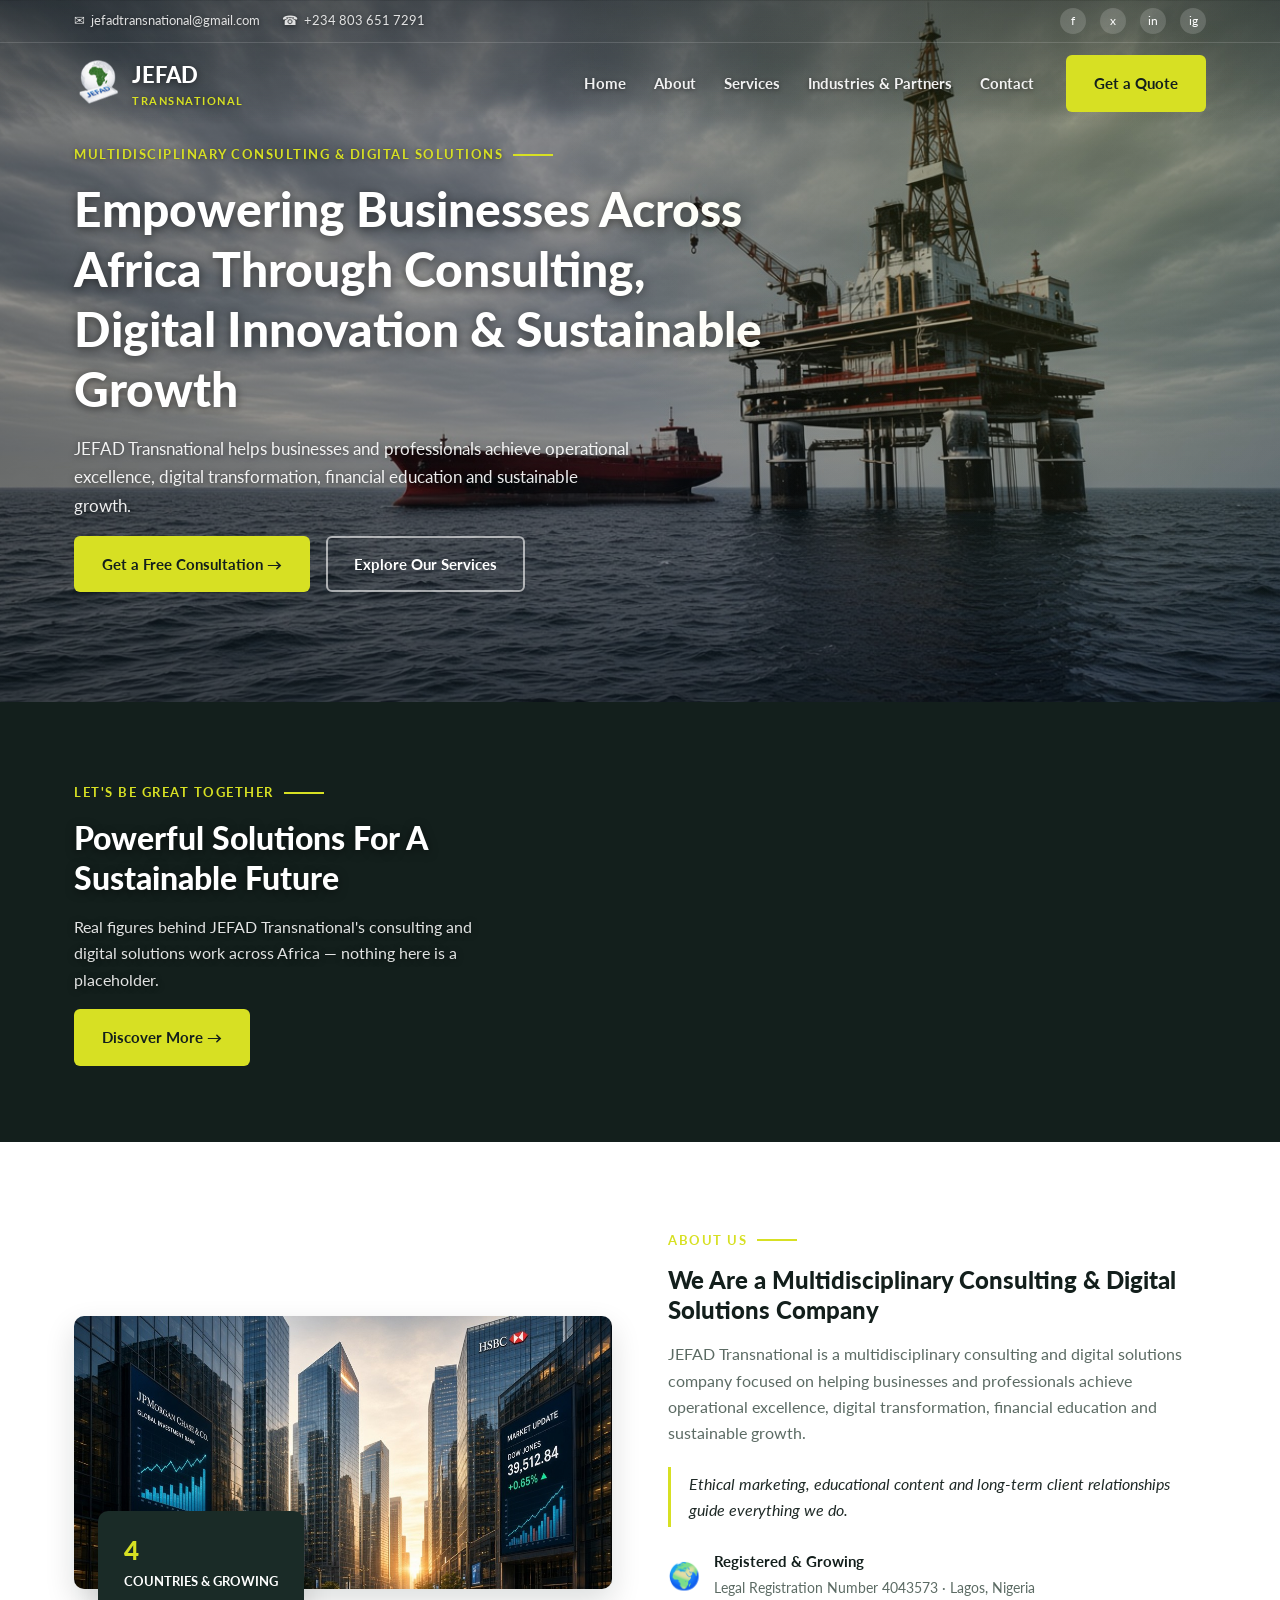
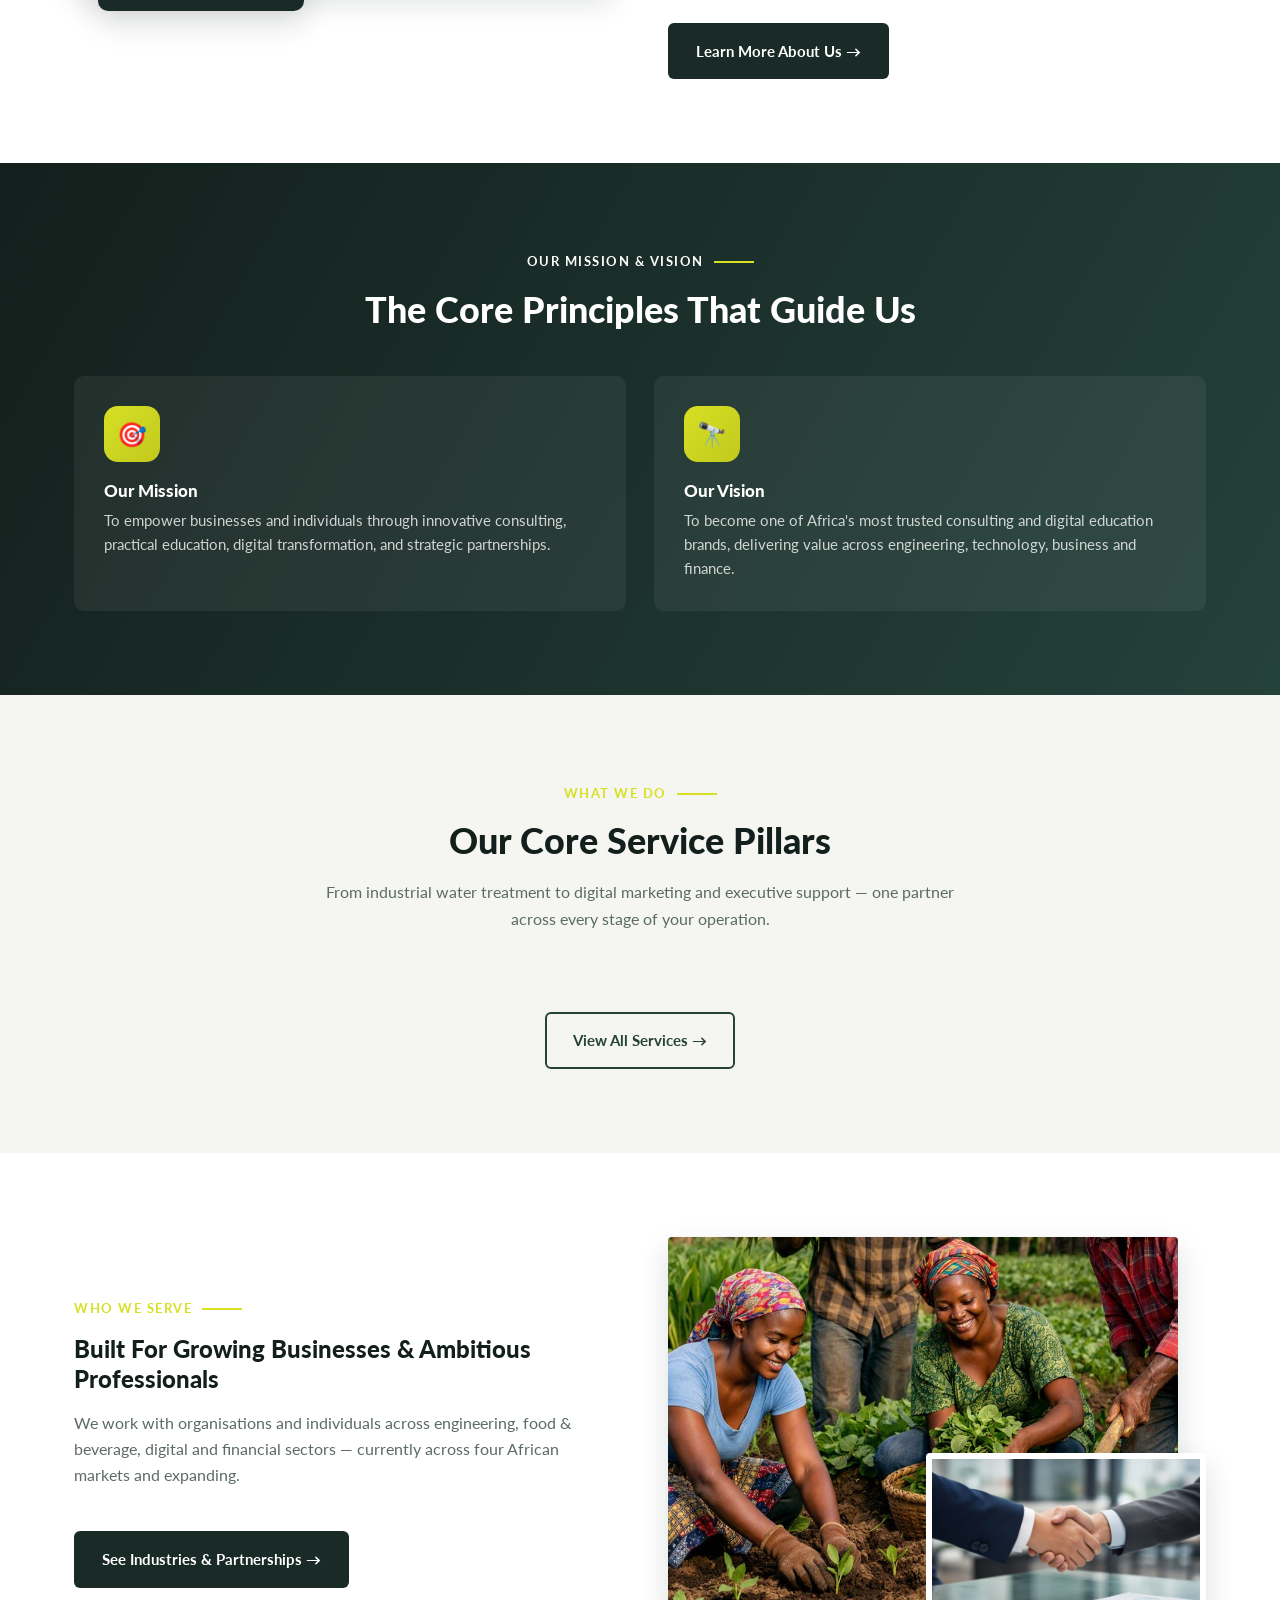
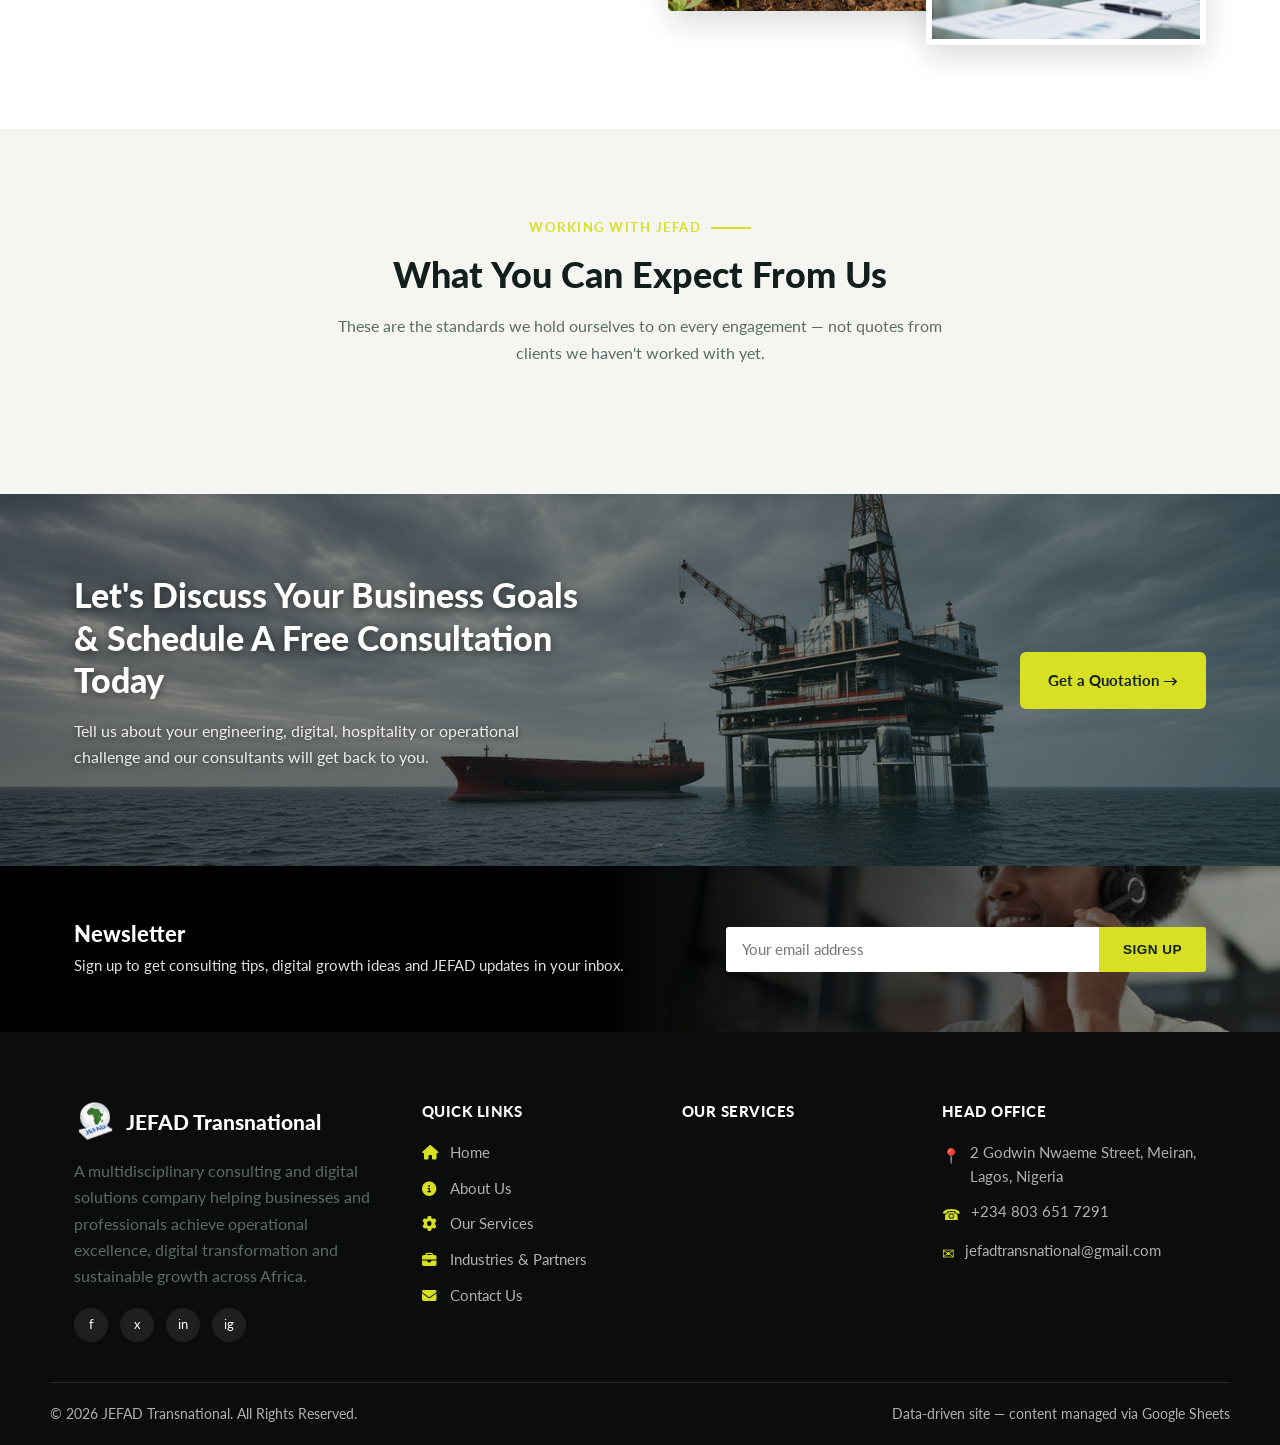
==== index.html @ 3de5f53b "Update index.html" ====
<!DOCTYPE html>
<html lang="en">
<head>
<meta charset="UTF-8" />
<meta name="viewport" content="width=device-width, initial-scale=1.0" />
<title>JEFAD Transnational | Consulting, Digital & Water Treatment Solutions</title>
<meta name="description" content="JEFAD Transnational is a multidisciplinary consulting and digital solutions company helping businesses achieve operational excellence, digital transformation and sustainable growth across Africa." />
<link rel="icon" href="image/logo.png" />
<link rel="preconnect" href="https://fonts.googleapis.com" />
<link rel="preconnect" href="https://fonts.gstatic.com" crossorigin />
<link href="https://fonts.googleapis.com/css2?family=Lato:ital,wght@0,400;0,700;0,900;1,400&display=swap" rel="stylesheet" />
<link rel="stylesheet" href="https://cdnjs.cloudflare.com/ajax/libs/font-awesome/6.5.1/css/all.min.css" />
<style id="jefad-inline-css">
/* ==========================================================================
   JEFAD Transnational — site stylesheet
   Font: Lato (Google Fonts)
   ========================================================================== */

:root {
  /* Dark charcoal-green (header strip, hero overlay, dark sections) */
  --navy-900: #131f1c;
  --navy-800: #1a2b27;
  --navy-700: #24413a;
  --navy-600: #3a6156;
  /* Muted sage — highlighted card variant */
  --sage: #5c7267;
  /* Lime-yellow accent */
  --orange: #d7e023;
  --orange-600: #c1c91e;
  --black: #0a0d0c;
  --gray-50: #f5f6f2;
  --gray-100: #edefe8;
  --gray-300: #dde1d6;
  --gray-500: #7c8aa0;
  --text: #1f2a27;
  --text-light: #5c6b64;
  --white: #ffffff;
  --radius: 10px;
  --shadow: 0 12px 30px rgba(10, 20, 18, 0.14);
  --shadow-sm: 0 4px 14px rgba(10, 20, 18, 0.10);
  --container: 1180px;
}

* { box-sizing: border-box; }
html { scroll-behavior: smooth; }

body {
  margin: 0;
  font-family: "Lato", Arial, Helvetica, sans-serif;
  color: var(--text);
  background: var(--white);
  line-height: 1.65;
  -webkit-font-smoothing: antialiased;
}

img { max-width: 100%; display: block; }

a { color: inherit; text-decoration: none; }

ul { margin: 0; padding: 0; list-style: none; }

.container {
  width: 100%;
  max-width: var(--container);
  margin: 0 auto;
  padding: 0 24px;
}

h1, h2, h3, h4 {
  font-family: "Lato", Arial, sans-serif;
  font-weight: 900;
  color: var(--navy-900);
  line-height: 1.25;
  margin: 0 0 16px;
}

p { margin: 0 0 16px; color: var(--text-light); }

.eyebrow {
  display: inline-flex;
  align-items: center;
  gap: 10px;
  color: var(--orange);
  font-weight: 700;
  letter-spacing: 1.5px;
  text-transform: uppercase;
  font-size: 13px;
  margin-bottom: 14px;
}
.eyebrow::after {
  content: "";
  width: 40px;
  height: 2px;
  background: var(--orange);
  display: inline-block;
}

.section { padding: 84px 0; }
.section--tight { padding: 56px 0; }
.section--navy {
  background: linear-gradient(120deg, var(--navy-900), var(--navy-700));
  color: var(--white);
}
.section--navy h2, .section--navy h3, .section--navy .eyebrow { color: var(--white); }
.section--navy p { color: rgba(255,255,255,0.78); }
.section--gray { background: var(--gray-50); }

.section-head { max-width: 640px; margin-bottom: 44px; }
.section-head.center { margin-left: auto; margin-right: auto; text-align: center; }
.section-head h2 { font-size: clamp(26px, 3vw, 36px); }

.btn {
  display: inline-flex;
  align-items: center;
  gap: 10px;
  padding: 14px 26px;
  border-radius: 6px;
  font-weight: 700;
  font-size: 15px;
  border: 2px solid transparent;
  cursor: pointer;
  transition: all .2s ease;
}
.btn-orange { background: var(--orange); color: var(--navy-900); }
.btn-orange:hover { background: var(--orange-600); }
.btn-navy { background: var(--navy-800); color: var(--white); }
.btn-navy:hover { background: var(--navy-900); }
.btn-outline { border-color: rgba(255,255,255,0.6); color: var(--white); }
.btn-outline:hover { background: rgba(255,255,255,0.12); }
.btn-outline-navy { border-color: var(--navy-700); color: var(--navy-700); }
.btn-outline-navy:hover { background: var(--navy-700); color: var(--white); }

/* ---------- Nav overlay (topbar + header float on top of the hero photo,
   like the reference template — no white bar above the hero). Fixed so the
   nav stays reachable while scrolling; turns solid once the hero scrolls
   past (main.js toggles .solid on scroll) so it stays legible over white
   page content. ---------- */
.nav-overlay {
  position: fixed;
  top: 0; left: 0; right: 0;
  z-index: 200;
  background: linear-gradient(to bottom, rgba(10,15,14,0.32) 0%, rgba(10,15,14,0.14) 70%, transparent 100%);
  transition: background .25s ease, box-shadow .25s ease;
}
.nav-overlay.solid {
  background: var(--navy-900);
  box-shadow: 0 4px 16px rgba(0,0,0,0.25);
}

/* ---------- Topbar ---------- */
.topbar {
  background: transparent;
  color: rgba(255,255,255,0.85);
  font-size: 13px;
}
.topbar .container {
  display: flex;
  justify-content: space-between;
  align-items: center;
  padding-top: 8px;
  padding-bottom: 8px;
  flex-wrap: wrap;
  gap: 8px;
}
.topbar-contacts { display: flex; gap: 22px; flex-wrap: wrap; }
.topbar-contacts a, .topbar-contacts span { display: inline-flex; align-items: center; gap: 6px; color: rgba(255,255,255,0.85); text-shadow: 0 1px 4px rgba(0,0,0,0.5); }
.topbar-social { display: flex; gap: 14px; }
.topbar-social a {
  width: 26px; height: 26px; border-radius: 50%;
  background: rgba(255,255,255,0.16);
  display: inline-flex; align-items: center; justify-content: center;
  font-size: 12px;
  color: var(--white);
}

/* ---------- Header / nav ---------- */
.site-header {
  background: transparent;
  border-top: 1px solid rgba(255,255,255,0.14);
}
.site-header .container {
  display: flex;
  align-items: center;
  justify-content: space-between;
  padding-top: 12px;
  padding-bottom: 12px;
}
.brand { display: flex; align-items: center; gap: 10px; font-weight: 900; font-size: 22px; color: var(--white); text-shadow: 0 1px 6px rgba(0,0,0,0.5); }
.brand img { height: 46px; max-height: 46px; width: auto; max-width: 60px; object-fit: contain; flex-shrink: 0; }
.brand small { display: block; font-size: 10.5px; font-weight: 700; letter-spacing: 1.5px; color: var(--orange); }

.nav { display: flex; align-items: center; gap: 32px; position: relative; }
.nav-links { display: flex; gap: 28px; }
.nav-links a {
  font-weight: 700;
  font-size: 14.5px;
  color: rgba(255,255,255,0.92);
  padding: 8px 0;
  border-bottom: 2px solid transparent;
  text-shadow: 0 1px 4px rgba(0,0,0,0.5);
}
.nav.open .nav-links a { text-shadow: none; }
.nav-links a:hover, .nav-links a.active { color: var(--orange); border-bottom-color: var(--orange); }
.nav-cta { display: flex; align-items: center; gap: 16px; }
.nav-toggle {
  display: none;
  flex-direction: column;
  gap: 5px;
  background: none;
  border: none;
  cursor: pointer;
  padding: 6px;
}
.nav-toggle span { width: 26px; height: 3px; background: var(--white); border-radius: 2px; }
/* Mobile dropdown panel has its own white background, so its links need
   dark text regardless of the (transparent/solid) nav-overlay state. */
.nav.open .nav-links a { color: var(--navy-900); }
.nav.open .nav-links a:hover, .nav.open .nav-links a.active { color: var(--orange-600); }

/* ---------- Hero ---------- */
.hero {
  position: relative;
  color: var(--white);
  background: linear-gradient(120deg, var(--navy-900), var(--navy-700));
  background-size: cover;
  background-position: center;
  overflow: hidden;
}
.hero::before {
  /* Light scrim, just enough to keep text legible without darkening the photo */
  content: "";
  position: absolute; inset: 0;
  background: linear-gradient(100deg, rgba(10,15,14,0.42) 0%, rgba(10,15,14,0.28) 45%, rgba(10,15,14,0.16) 100%);
}
.hero::after {
  content: "";
  position: absolute; inset: 0;
  background-image: radial-gradient(circle at 88% 15%, rgba(215,224,35,0.14), transparent 45%);
}
.hero .container { position: relative; padding-top: 140px; padding-bottom: 110px; }
.hero-page .container { padding-top: 150px; padding-bottom: 64px; }
.hero h1 { color: var(--white); font-size: clamp(30px, 4.4vw, 48px); max-width: 720px; text-shadow: 0 2px 10px rgba(0,0,0,0.55); }
.hero p.lead { color: rgba(255,255,255,0.92); font-size: 17px; max-width: 560px; text-shadow: 0 1px 6px rgba(0,0,0,0.5); }
.hero-actions { display: flex; gap: 16px; margin-top: 10px; flex-wrap: wrap; }
.breadcrumb { position: relative; color: rgba(255,255,255,0.85); font-size: 14px; text-shadow: 0 1px 5px rgba(0,0,0,0.5); }
.breadcrumb a { color: var(--white); font-weight: 700; }
.hero .eyebrow, .hero h1, .hero p.lead, .hero .hero-actions { position: relative; }
.hero .eyebrow { text-shadow: 0 1px 5px rgba(0,0,0,0.5); }

/* ---------- Stat bar ---------- */
.stat-bar {
  background: var(--orange);
  color: var(--white);
}
.stat-grid {
  display: grid;
  grid-template-columns: repeat(auto-fit, minmax(150px, 1fr));
  text-align: center;
}
.stat-item { padding: 34px 12px; border-right: 1px solid rgba(255,255,255,0.25); }
.stat-item:last-child { border-right: none; }
.stat-num { font-size: 34px; font-weight: 900; }
.stat-label { font-size: 13.5px; font-weight: 700; text-transform: uppercase; letter-spacing: .5px; opacity: .95; }

/* ---------- Cards ---------- */
.grid { display: grid; gap: 28px; }
.grid-2 { grid-template-columns: repeat(2, 1fr); }
.grid-3 { grid-template-columns: repeat(3, 1fr); }
.grid-4 { grid-template-columns: repeat(4, 1fr); }

.card {
  background: var(--white);
  border-radius: var(--radius);
  box-shadow: var(--shadow-sm);
  overflow: hidden;
  transition: transform .25s ease, box-shadow .25s ease;
}
.card:hover { transform: translateY(-6px); box-shadow: var(--shadow); }

.service-card { display: flex; flex-direction: column; }
.service-card .thumb { height: 170px; width: 100%; object-fit: cover; }
.thumb-fallback {
  height: 170px;
  width: 100%;
  display: flex; align-items: center; justify-content: center;
  font-size: 44px;
  background: linear-gradient(135deg, var(--navy-800), var(--navy-600));
  color: var(--white);
}
.service-card .body { padding: 24px; flex: 1; display: flex; flex-direction: column; }
.service-card h3 { font-size: 19px; margin-bottom: 10px; }
.service-card .tags { display: flex; flex-wrap: wrap; gap: 8px; margin-top: auto; padding-top: 14px; }
.tag {
  font-size: 12px;
  font-weight: 700;
  color: var(--navy-800);
  background: var(--gray-100);
  padding: 5px 10px;
  border-radius: 20px;
}

/* Icon-tile service cards (icon top-left, yellow corner-arrow link top-right) */
.service-tile {
  position: relative;
  background: var(--gray-50);
  border-radius: 4px;
  padding: 30px 26px 26px;
}
.service-tile.highlight { background: var(--sage); }
.service-tile.highlight h3, .service-tile.highlight p { color: var(--white); }
.service-tile.highlight p { color: rgba(255,255,255,0.82); }
.service-tile .num-icon {
  width: 58px; height: 58px;
  border-radius: 50%;
  border: 1.5px solid var(--navy-900);
  display: flex; align-items: center; justify-content: center;
  font-size: 24px;
  margin-bottom: 22px;
}
.service-tile.highlight .num-icon { border-color: rgba(255,255,255,0.6); }
.service-tile .corner-link {
  position: absolute;
  top: 22px; right: 22px;
  width: 34px; height: 34px;
  background: var(--orange);
  color: var(--navy-900);
  display: flex; align-items: center; justify-content: center;
  font-size: 15px;
  font-weight: 900;
  border-radius: 2px;
}
.service-tile h3 { font-size: 18px; margin-bottom: 8px; }
.service-tile p { font-size: 14px; margin: 0; }

.icon-badge {
  width: 56px; height: 56px;
  border-radius: 14px;
  background: linear-gradient(135deg, var(--orange), var(--orange-600));
  color: var(--navy-900);
  display: flex; align-items: center; justify-content: center;
  font-size: 24px;
  margin-bottom: 18px;
  flex-shrink: 0;
}
.icon-badge.navy { background: linear-gradient(135deg, var(--navy-800), var(--navy-600)); }

.feature-card { padding: 30px; background: var(--white); border-radius: var(--radius); box-shadow: var(--shadow-sm); }
.feature-card h4 { font-size: 17px; margin-bottom: 8px; }
.feature-card p { margin: 0; font-size: 14.5px; }

/* ---------- About split ---------- */
.split { display: grid; grid-template-columns: 1fr 1fr; gap: 56px; align-items: center; }
.about-media { position: relative; }
.about-media img { border-radius: var(--radius); box-shadow: var(--shadow); }
.about-media .badge {
  position: absolute;
  bottom: -22px; left: 24px;
  background: var(--navy-800);
  color: var(--white);
  padding: 18px 26px;
  border-radius: var(--radius);
  box-shadow: var(--shadow);
}
.about-media .badge .num { font-size: 26px; font-weight: 900; color: var(--orange); }
.about-media .badge .lbl { font-size: 12.5px; font-weight: 700; text-transform: uppercase; }
.quote-block {
  border-left: 3px solid var(--orange);
  padding: 4px 0 4px 18px;
  font-style: italic;
  color: var(--text);
  margin: 20px 0;
}
.meta-row { display: flex; align-items: center; gap: 14px; margin: 22px 0; }
.meta-row .icon { color: var(--orange); font-size: 26px; }
.meta-row strong { display: block; color: var(--navy-900); font-size: 15px; }
.meta-row span { font-size: 13.5px; color: var(--text-light); }

/* ---------- List blocks (audience / geography / partnerships) ---------- */
.chip-list { display: flex; flex-wrap: wrap; gap: 10px; }
.chip {
  background: var(--white);
  border: 1px solid var(--gray-300);
  color: var(--navy-800);
  font-weight: 700;
  font-size: 13.5px;
  padding: 9px 16px;
  border-radius: 30px;
}
.check-list li { position: relative; padding-left: 30px; margin-bottom: 12px; font-weight: 600; color: var(--text); }
.check-list li::before {
  content: "\2713";
  position: absolute; left: 0; top: -1px;
  width: 20px; height: 20px;
  border-radius: 50%;
  background: var(--orange);
  color: var(--white);
  font-size: 12px;
  display: flex; align-items: center; justify-content: center;
}

.timeline-card {
  background: var(--white);
  border-radius: var(--radius);
  box-shadow: var(--shadow-sm);
  padding: 26px;
}
.timeline-card .tag-label {
  display: inline-block;
  font-size: 12px;
  font-weight: 800;
  text-transform: uppercase;
  letter-spacing: .5px;
  padding: 4px 12px;
  border-radius: 20px;
  margin-bottom: 14px;
}
.tag-label.current { background: #e4f3ea; color: #1c7a44; }
.tag-label.future { background: #fdeadb; color: var(--orange-600); }

/* ---------- CTA band ---------- */
.cta-band {
  position: relative;
  color: var(--white);
  background: linear-gradient(120deg, rgba(10,15,14,0.48), rgba(36,65,58,0.42)), url("image/digital-office.jpg") center/cover;
}
.cta-band .container { padding: 80px 24px; display: flex; justify-content: space-between; align-items: center; gap: 40px; flex-wrap: wrap; }
.cta-band h2 { color: var(--white); max-width: 520px; font-size: clamp(24px, 3vw, 34px); text-shadow: 0 2px 10px rgba(0,0,0,0.55); }
.cta-band p { color: rgba(255,255,255,0.9); max-width: 480px; text-shadow: 0 1px 6px rgba(0,0,0,0.5); }

/* ---------- Footer ---------- */
.site-footer { background: var(--black); color: rgba(255,255,255,0.68); }
.footer-top { padding: 70px 0 40px; }
.footer-grid { display: grid; grid-template-columns: 1.4fr 1fr 1fr 1.2fr; gap: 40px; }
.footer-brand { display: flex; align-items: center; gap: 10px; font-weight: 900; font-size: 21px; color: var(--white); margin-bottom: 16px; }
.footer-brand img { height: 40px; max-height: 40px; width: auto; max-width: 55px; object-fit: contain; flex-shrink: 0; }
.site-footer h4 { color: var(--white); font-size: 15px; text-transform: uppercase; letter-spacing: .5px; margin-bottom: 20px; }
.site-footer ul li { margin-bottom: 12px; font-size: 14.5px; }
.site-footer ul li a:hover { color: var(--orange); }
.footer-link::before { content: "\276F"; color: var(--orange); margin-right: 8px; font-size: 11px; }
/* Quick Links use real Font Awesome icons instead — hide the chevron there so the two don't double up */
.footer-link:has(i)::before { content: none; margin-right: 0; }
.footer-link i { width: 16px; margin-right: 8px; color: var(--orange); text-align: center; }
.footer-contact li { display: flex; gap: 10px; align-items: flex-start; }
.footer-contact .ic { color: var(--orange); margin-top: 3px; }
.footer-social { display: flex; gap: 12px; margin-top: 18px; }
.footer-social a {
  width: 34px; height: 34px; border-radius: 50%;
  background: rgba(255,255,255,0.08);
  display: flex; align-items: center; justify-content: center;
  font-size: 13px; color: var(--white);
}
.footer-social a:hover { background: var(--orange); }
.footer-bottom {
  border-top: 1px solid rgba(255,255,255,0.1);
  padding: 20px 0;
  font-size: 13.5px;
  display: flex;
  justify-content: space-between;
  flex-wrap: wrap;
  gap: 10px;
}
.footer-bottom a:hover { color: var(--orange); }

/* ---------- Contact page ---------- */
.contact-grid { display: grid; grid-template-columns: 1fr 1.15fr; gap: 44px; }
.contact-card {
  background: var(--white);
  border-radius: var(--radius);
  box-shadow: var(--shadow-sm);
  padding: 26px;
  display: flex;
  gap: 18px;
  align-items: flex-start;
  margin-bottom: 18px;
}
.contact-card .icon-badge { margin-bottom: 0; }
.contact-card h4 { margin-bottom: 6px; font-size: 16px; }
.contact-card p { margin: 0; font-size: 14.5px; }
.form-card {
  background: var(--white);
  border-radius: var(--radius);
  box-shadow: var(--shadow);
  padding: 36px;
}
.form-row { display: grid; grid-template-columns: 1fr 1fr; gap: 16px; }
.field { margin-bottom: 18px; }
.field label { display: block; font-weight: 700; font-size: 13.5px; color: var(--navy-900); margin-bottom: 7px; }
.field input, .field select, .field textarea {
  width: 100%;
  padding: 13px 14px;
  border: 1px solid var(--gray-300);
  border-radius: 6px;
  font-family: inherit;
  font-size: 14.5px;
  color: var(--text);
  background: var(--gray-50);
}
.field textarea { min-height: 130px; resize: vertical; }
.field input:focus, .field select:focus, .field textarea:focus { outline: 2px solid var(--navy-600); background: var(--white); }
.form-note { font-size: 13px; color: var(--text-light); margin-top: 4px; }
.map-embed { border-radius: var(--radius); overflow: hidden; box-shadow: var(--shadow-sm); margin-top: 24px; }
.map-embed iframe { width: 100%; height: 280px; border: 0; display: block; }

/* ---------- Data status banner (dev/debug hint, hidden by default) ---------- */
.data-status {
  display: none;
  font-size: 12.5px;
  text-align: center;
  padding: 6px 10px;
  background: #fff3cd;
  color: #7a5b00;
}
.data-status.show { display: block; }

/* ---------- Ring stat / dark CTA band ---------- */
.ring-section {
  position: relative;
  color: var(--white);
  background: linear-gradient(120deg, rgba(10,15,14,0.46), rgba(19,31,28,0.40)), var(--navy-900);
  background-size: cover;
  background-position: center;
  overflow: hidden;
}
.ring-section .container {
  position: relative;
  padding: 76px 24px;
  display: flex;
  justify-content: space-between;
  align-items: center;
  gap: 40px;
  flex-wrap: wrap;
}
.ring-section .copy { max-width: 440px; }
.ring-section .eyebrow { color: var(--orange); }
.ring-section h2 { color: var(--white); font-size: clamp(24px, 3vw, 32px); text-shadow: 0 2px 10px rgba(0,0,0,0.55); }
.ring-section p { color: rgba(255,255,255,0.88); text-shadow: 0 1px 6px rgba(0,0,0,0.5); }
.ring-grid { display: flex; gap: 30px; flex-wrap: wrap; }
.ring { text-align: center; width: 108px; }
.ring svg { display: block; margin: 0 auto 12px; transform: rotate(-90deg); filter: drop-shadow(0 1px 4px rgba(0,0,0,0.5)); }
.ring .ring-num {
  font-size: 20px;
  font-weight: 900;
  fill: var(--white);
  transform: rotate(90deg);
  transform-origin: center;
}
.ring .ring-label { font-size: 12.5px; font-weight: 700; color: rgba(255,255,255,0.9); line-height: 1.3; text-shadow: 0 1px 4px rgba(0,0,0,0.5); }

/* ---------- Why choose us — image collage ---------- */
.collage { position: relative; padding-bottom: 34px; padding-right: 28px; }
.collage img.main { border-radius: 4px; box-shadow: var(--shadow); width: 100%; }
.collage img.accent {
  position: absolute;
  right: 0; bottom: 0;
  width: 52%;
  border: 6px solid var(--white);
  border-radius: 4px;
  box-shadow: var(--shadow);
}
.reason-cols { display: grid; grid-template-columns: repeat(3, 1fr); gap: 24px; margin-top: 30px; }
.reason-col .chev {
  width: 30px; height: 30px;
  background: var(--orange);
  color: var(--navy-900);
  border-radius: 50%;
  display: flex; align-items: center; justify-content: center;
  font-weight: 900;
  margin-bottom: 12px;
}
.reason-col h4 { font-size: 15.5px; margin-bottom: 6px; }
.reason-col p { font-size: 13.5px; margin: 0; }

/* ---------- Commitment cards (replaces "testimonials" — no fabricated quotes) ---------- */
.commitment-card {
  background: var(--white);
  border: 1px solid var(--gray-100);
  border-radius: var(--radius);
  padding: 28px;
  box-shadow: var(--shadow-sm);
}
.commitment-card .avatar-icon {
  width: 46px; height: 46px;
  border-radius: 50%;
  border: 1.5px solid var(--orange);
  color: var(--navy-900);
  display: flex; align-items: center; justify-content: center;
  font-size: 20px;
  margin-bottom: 16px;
}
.commitment-card h4 { font-size: 15.5px; margin-bottom: 8px; }
.commitment-card p { font-size: 14px; margin: 0; }

/* ---------- Newsletter band ---------- */
.newsletter-band {
  position: relative;
  color: var(--white);
  background: linear-gradient(100deg, rgba(10,15,14,0.48), rgba(19,31,28,0.42)), var(--navy-800);
  background-size: cover;
  background-position: center;
}
.newsletter-band .container {
  position: relative;
  padding: 54px 24px;
  display: flex;
  justify-content: space-between;
  align-items: center;
  gap: 30px;
  flex-wrap: wrap;
}
.newsletter-band h3 { color: var(--white); font-size: 22px; margin-bottom: 6px; text-shadow: 0 2px 8px rgba(0,0,0,0.55); }
.newsletter-band p { color: rgba(255,255,255,0.88); margin: 0; font-size: 14.5px; text-shadow: 0 1px 5px rgba(0,0,0,0.5); }
.newsletter-form { display: flex; gap: 0; min-width: 380px; flex: 1; max-width: 480px; }
.newsletter-form input {
  flex: 1;
  padding: 14px 16px;
  border: none;
  font-family: inherit;
  font-size: 14.5px;
  border-radius: 3px 0 0 3px;
}
.newsletter-form button {
  border: none;
  padding: 14px 24px;
  background: var(--orange);
  color: var(--navy-900);
  font-weight: 800;
  font-size: 13.5px;
  letter-spacing: .5px;
  text-transform: uppercase;
  border-radius: 0 3px 3px 0;
  cursor: pointer;
}
.newsletter-form button:hover { background: var(--orange-600); }

/* ---------- Utilities ---------- */
.mt-0 { margin-top: 0 !important; }
.text-center { text-align: center; }
.pill-list { display:flex; flex-wrap:wrap; gap:10px; margin-bottom: 26px; }

/* ---------- Responsive ---------- */
@media (max-width: 960px) {
  .grid-4 { grid-template-columns: repeat(2, 1fr); }
  .grid-3 { grid-template-columns: repeat(2, 1fr); }
  .split { grid-template-columns: 1fr; }
  .contact-grid { grid-template-columns: 1fr; }
  .footer-grid { grid-template-columns: 1fr 1fr; }
  .reason-cols { grid-template-columns: 1fr 1fr; }
  .collage { padding-right: 0; margin-bottom: 20px; }
}

@media (max-width: 760px) {
  .nav-links, .nav-cta .btn-outline-navy { display: none; }
  .nav-toggle { display: flex; }
  .nav.open .nav-links {
    display: flex;
    position: absolute;
    top: 100%; left: 0; right: 0;
    background: var(--white);
    flex-direction: column;
    padding: 18px 24px;
    gap: 14px;
    box-shadow: var(--shadow);
  }
  .topbar-contacts span:nth-child(2) { display: none; }
  .grid-2, .grid-3, .grid-4 { grid-template-columns: 1fr; }
  .stat-item { border-right: none; border-bottom: 1px solid rgba(255,255,255,0.25); }
  .footer-grid { grid-template-columns: 1fr; }
  .form-row { grid-template-columns: 1fr; }
  .reason-cols { grid-template-columns: 1fr; }
  .ring-section .container, .newsletter-band .container { flex-direction: column; align-items: flex-start; text-align: left; }
  .ring-grid { width: 100%; justify-content: space-between; }
  .ring { width: auto; flex: 1 1 40%; }
  .newsletter-form { min-width: 0; width: 100%; }
  .cta-band .container { flex-direction: column; text-align: center; }
}

</style>
</head>
<body>

<div class="data-status" id="dataStatus"></div>

<!-- Topbar -->
<div class="nav-overlay">
<div class="topbar">
  <div class="container">
    <div class="topbar-contacts">
      <a data-bind-href="settings.email_primary" href="mailto:jefadtransnational@gmail.com">✉ <span data-bind="settings.email_primary">jefadtransnational@gmail.com</span></a>
      <a data-bind-href="settings.phone" href="tel:+2348036517291">☎ <span data-bind="settings.phone">+234 803 651 7291</span></a>
    </div>
    <div class="topbar-social">
      <a href="#" data-social="facebook_url" aria-label="Facebook">f</a>
      <a href="#" data-social="twitter_url" aria-label="X / Twitter">x</a>
      <a href="#" data-social="linkedin_url" aria-label="LinkedIn">in</a>
      <a href="#" data-social="instagram_url" aria-label="Instagram">ig</a>
    </div>
  </div>
</div>

<!-- Header -->
<header class="site-header">
  <div class="container">
    <a href="index.html" class="brand">
      <img src="image/logo.png" alt="JEFAD Transnational logo" />
      <span>JEFAD<br /><small>TRANSNATIONAL</small></span>
    </a>
    <nav class="nav">
      <ul class="nav-links">
        <li><a href="index.html">Home</a></li>
        <li><a href="about.html">About</a></li>
        <li><a href="services.html">Services</a></li>
        <li><a href="industries.html">Industries &amp; Partners</a></li>
        <li><a href="contact.html">Contact</a></li>
      </ul>
      <div class="nav-cta">
        <a href="contact.html" class="btn btn-orange">Get a Quote</a>
      </div>
      <button class="nav-toggle" aria-label="Toggle menu"><span></span><span></span><span></span></button>
    </nav>
  </div>
</header>
</div>
<!-- Hero -->
<section class="hero" style="background-image:url('image/digital-office.jpg')">
  <div class="container">
    <span class="eyebrow" data-bind="settings.home_hero_eyebrow">Multidisciplinary Consulting &amp; Digital Solutions</span>
    <h1 data-bind="settings.home_hero_title">Empowering Businesses Across Africa Through Consulting, Digital Innovation &amp; Sustainable Growth</h1>
    <p class="lead" data-bind="settings.home_hero_subtitle">JEFAD Transnational helps businesses and professionals achieve operational excellence, digital transformation, financial education and sustainable growth.</p>
    <div class="hero-actions">
      <a href="contact.html" class="btn btn-orange">Get a Free Consultation →</a>
      <a href="services.html" class="btn btn-outline">Explore Our Services</a>
    </div>
  </div>
</section>

<!-- Ring stats / CTA -->
<section class="ring-section" style="background-image:url('image/service-water-bg.jpg')">
  <div class="container">
    <div class="copy">
      <span class="eyebrow">Let's Be Great Together</span>
      <h2>Powerful Solutions For A Sustainable Future</h2>
      <p>Real figures behind JEFAD Transnational's consulting and digital solutions work across Africa — nothing here is a placeholder.</p>
      <a href="about.html" class="btn btn-orange">Discover More →</a>
    </div>
    <div id="home-rings" class="ring-grid"></div>
  </div>
</section>

<!-- About preview -->
<section class="section">
  <div class="container">
    <div class="split">
      <div class="about-media">
        <img src="image/digital-officeiii.jpg" alt="JEFAD digital solutions team at work" />
        <div class="badge">
          <div class="num" data-bind="settings.stat_2_num">4</div>
          <div class="lbl">Countries &amp; growing</div>
        </div>
      </div>
      <div>
        <span class="eyebrow" data-bind="settings.about_eyebrow">About Us</span>
        <h2 data-bind="settings.about_title">We Are a Multidisciplinary Consulting &amp; Digital Solutions Company</h2>
        <p data-bind="settings.about_paragraph_1">JEFAD Transnational is a multidisciplinary consulting and digital solutions company focused on helping businesses and professionals achieve operational excellence, digital transformation, financial education and sustainable growth.</p>
        <div class="quote-block" data-bind="settings.about_quote">Ethical marketing, educational content and long-term client relationships guide everything we do.</div>
        <div class="meta-row">
          <span class="icon">🌍</span>
          <div><strong>Registered &amp; Growing</strong><span>Legal Registration Number <span data-bind="settings.registration_number">4043573</span> · Lagos, Nigeria</span></div>
        </div>
        <a href="about.html" class="btn btn-navy">Learn More About Us →</a>
      </div>
    </div>
  </div>
</section>

<!-- Mission & Vision -->
<section class="section section--navy">
  <div class="container">
    <div class="section-head center">
      <span class="eyebrow">Our Mission &amp; Vision</span>
      <h2>The Core Principles That Guide Us</h2>
    </div>
    <div class="grid grid-2">
      <div class="feature-card" style="background:rgba(255,255,255,0.06); box-shadow:none;">
        <div class="icon-badge">🎯</div>
        <h4 style="color:#fff;">Our Mission</h4>
        <p data-bind="settings.mission">To empower businesses and individuals through innovative consulting, practical education, digital transformation, and strategic partnerships.</p>
      </div>
      <div class="feature-card" style="background:rgba(255,255,255,0.06); box-shadow:none;">
        <div class="icon-badge">🔭</div>
        <h4 style="color:#fff;">Our Vision</h4>
        <p data-bind="settings.vision">To become one of Africa's most trusted consulting and digital education brands, delivering value across engineering, technology, business and finance.</p>
      </div>
    </div>
  </div>
</section>

<!-- Services preview -->
<section class="section section--gray">
  <div class="container">
    <div class="section-head center">
      <span class="eyebrow">What We Do</span>
      <h2>Our Core Service Pillars</h2>
      <p>From industrial water treatment to digital marketing and executive support — one partner across every stage of your operation.</p>
    </div>
    <div id="home-services" class="grid grid-3"></div>
    <div class="text-center" style="margin-top:36px;">
      <a href="services.html" class="btn btn-outline-navy">View All Services →</a>
    </div>
  </div>
</section>

<!-- Audience / Industries preview -->
<section class="section">
  <div class="container">
    <div class="split">
      <div>
        <span class="eyebrow">Who We Serve</span>
        <h2>Built For Growing Businesses &amp; Ambitious Professionals</h2>
        <p>We work with organisations and individuals across engineering, food &amp; beverage, digital and financial sectors — currently across four African markets and expanding.</p>
        <div id="home-audience" class="chip-list"></div>
        <a href="industries.html" class="btn btn-navy" style="margin-top:26px;">See Industries &amp; Partnerships →</a>
      </div>
      <div class="collage">
        <img class="main" src="image/farm.jpg" alt="JEFAD digital solutions team" />
        <img class="accent" src="image/partnership.jpg" alt="Strategic partnerships" />
      </div>
    </div>
  </div>
</section>

<!-- What you can expect (honest stand-in for "testimonials" — no invented client quotes) -->
<section class="section section--gray">
  <div class="container">
    <div class="section-head center">
      <span class="eyebrow">Working With JEFAD</span>
      <h2>What You Can Expect From Us</h2>
      <p>These are the standards we hold ourselves to on every engagement — not quotes from clients we haven't worked with yet.</p>
    </div>
    <div id="home-commitments" class="grid grid-3"></div>
  </div>
</section>

<!-- CTA band -->
<section class="cta-band">
  <div class="container">
    <div>
      <h2 data-bind="settings.home_cta_title">Let's Discuss Your Business Goals &amp; Schedule A Free Consultation Today</h2>
      <p data-bind="settings.home_cta_subtitle">Tell us about your engineering, digital, hospitality or operational challenge and our consultants will get back to you.</p>
    </div>
    <a href="contact.html" class="btn btn-orange">Get a Quotation →</a>
  </div>
</section>

<!-- Newsletter -->
<section class="newsletter-band" style="background-image:url('image/bel.jpg')">
  <div class="container">
    <div>
      <h3>Newsletter</h3>
      <p>Sign up to get consulting tips, digital growth ideas and JEFAD updates in your inbox.</p>
    </div>
    <form class="newsletter-form" id="newsletter-form">
      <input type="email" name="email" placeholder="Your email address" required />
      <button type="submit">Sign Up</button>
    </form>
  </div>
</section>

<footer class="site-footer">
  <div class="footer-top">
    <div class="container footer-grid">
      <div>
        <div class="footer-brand"><img src="image/logo.png" alt="JEFAD logo" /> JEFAD Transnational</div>
        <p data-bind="settings.footer_about">A multidisciplinary consulting and digital solutions company helping businesses and professionals achieve operational excellence, digital transformation and sustainable growth across Africa.</p>
        <div class="footer-social">
          <a href="#" data-social="facebook_url">f</a>
          <a href="#" data-social="twitter_url">x</a>
          <a href="#" data-social="linkedin_url">in</a>
          <a href="#" data-social="instagram_url">ig</a>
        </div>
      </div>
      <div>
        <h4>Quick Links</h4>
        <ul>
          <li><a href="index.html" class="footer-link"><i class="fa-solid fa-house"></i> Home</a></li>
          <li><a href="about.html" class="footer-link"><i class="fa-solid fa-circle-info"></i> About Us</a></li>
          <li><a href="services.html" class="footer-link"><i class="fa-solid fa-gear"></i> Our Services</a></li>
          <li><a href="industries.html" class="footer-link"><i class="fa-solid fa-briefcase"></i> Industries &amp; Partners</a></li>
          <li><a href="contact.html" class="footer-link"><i class="fa-solid fa-envelope"></i> Contact Us</a></li>
        </ul>
      </div>
      <div>
        <h4>Our Services</h4>
        <ul id="footer-services"></ul>
      </div>
      <div>
        <h4>Head Office</h4>
        <ul class="footer-contact">
          <li><span class="ic">📍</span><span data-bind="settings.address">2 Godwin Nwaeme Street, Meiran, Lagos, Nigeria</span></li>
          <li><span class="ic">☎</span><span data-bind="settings.phone">+234 803 651 7291</span></li>
          <li><span class="ic">✉</span><span data-bind="settings.email_primary">jefadtransnational@gmail.com</span></li>
        </ul>
      </div>
    </div>
  </div>
  <div class="container footer-bottom">
    <span>&copy; <span data-year>2026</span> <span data-bind="settings.copyright">JEFAD Transnational. All Rights Reserved.</span></span>
    <span>Data-driven site — content managed via Google Sheets</span>
  </div>
</footer>

<script src="js/config.js"></script>
<script src="js/main.js"></script>
<script src="js/render.js"></script>
<script>
  document.addEventListener("jefad:data-ready", function (e) {
    var data = e.detail;
    var s = data.settings || {};
    JEFAD_UI.serviceCards(document.getElementById("home-services"), data.services);
    JEFAD_UI.chipList(document.getElementById("home-audience"), (data.lists && data.lists.target_audience) || []);
    JEFAD_UI.ringStats(document.getElementById("home-rings"), [
      { num: s.stat_1_num, label: s.stat_1_label },
      { num: s.stat_2_num, label: s.stat_2_label },
      { num: s.stat_3_num, label: s.stat_3_label },
      { num: s.stat_4_num, label: s.stat_4_label }
    ]);
    JEFAD_UI.commitmentCards(
      document.getElementById("home-commitments"),
      ((data.lists && data.lists.why_partner) || []).slice(3, 6)
    );

    var footerServices = document.getElementById("footer-services");
    if (footerServices && data.services) {
      footerServices.innerHTML = "";
      data.services.slice(0, 6).forEach(function (s) {
        var li = document.createElement("li");
        var a = document.createElement("a");
        a.href = "services.html";
        a.className = "footer-link";
        a.textContent = s.category;
        li.appendChild(a);
        footerServices.appendChild(li);
      });
    }
  });
</script>
</body>
</html>
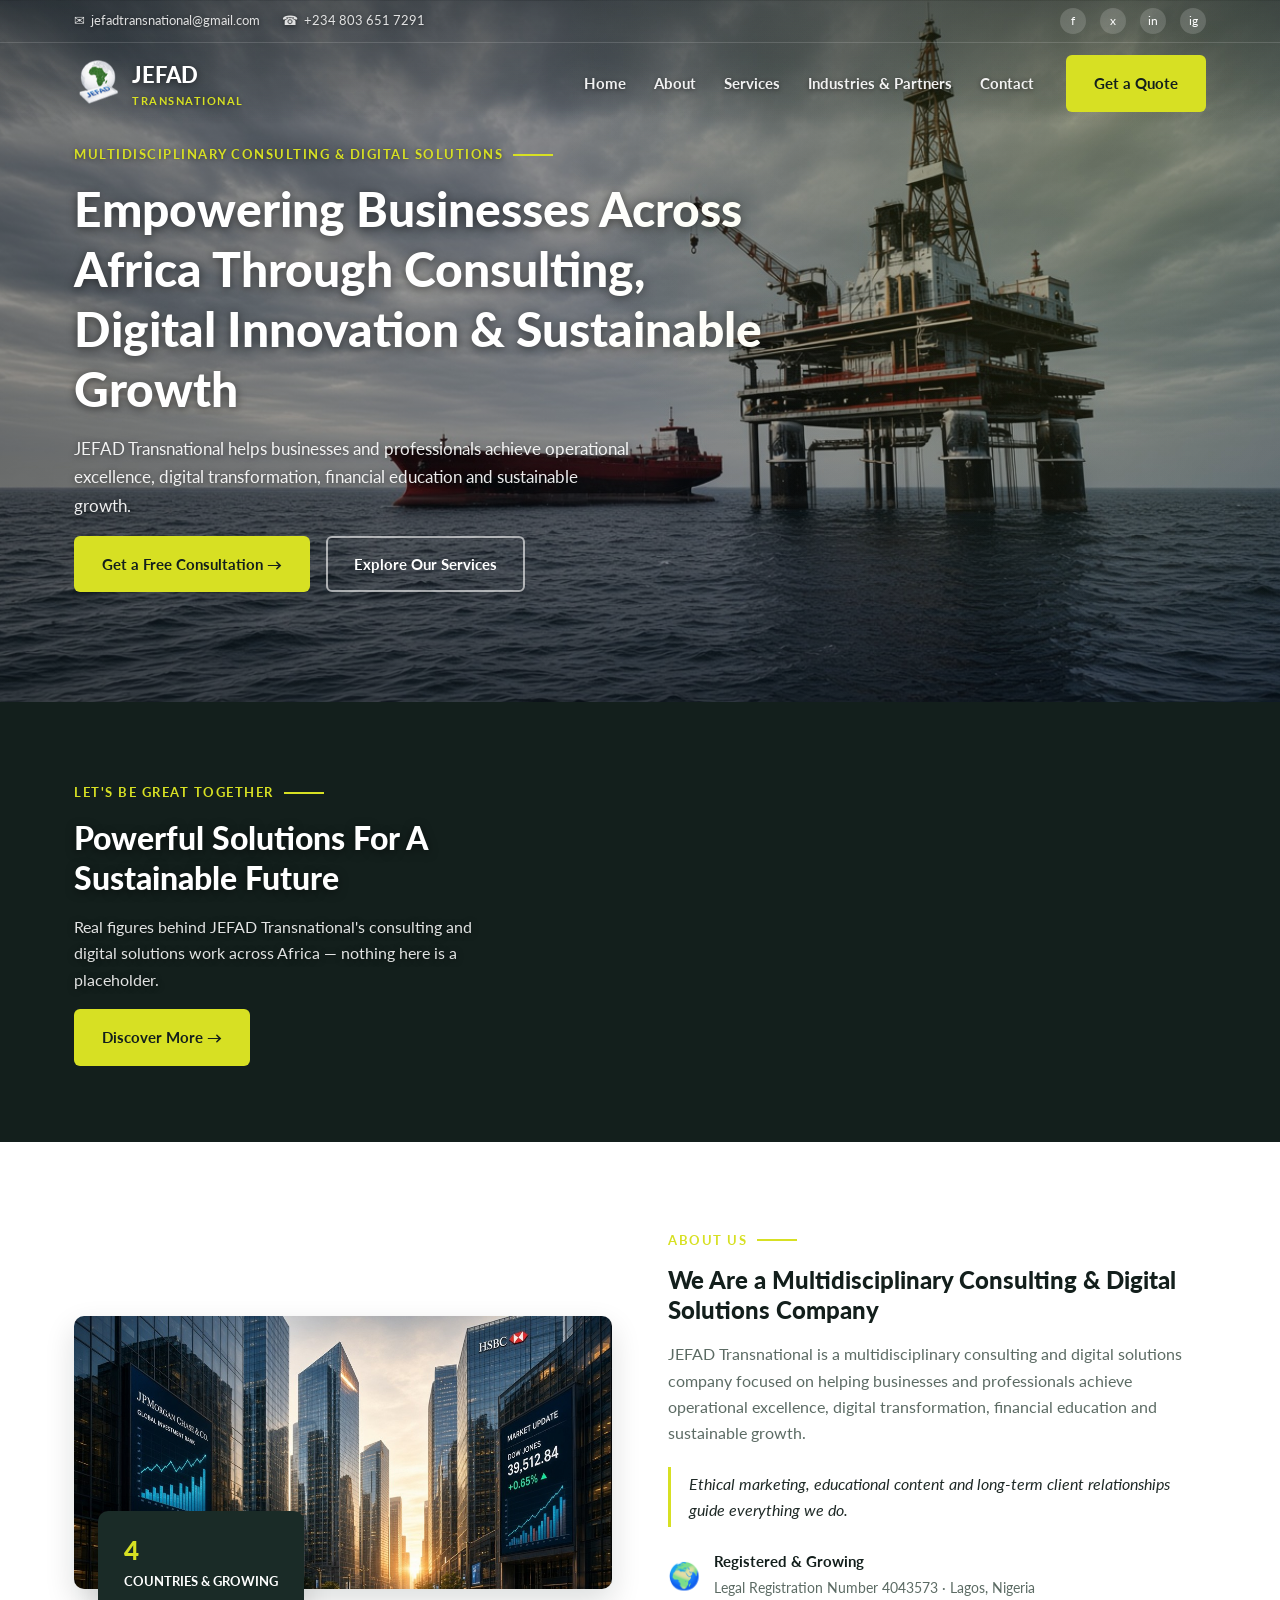
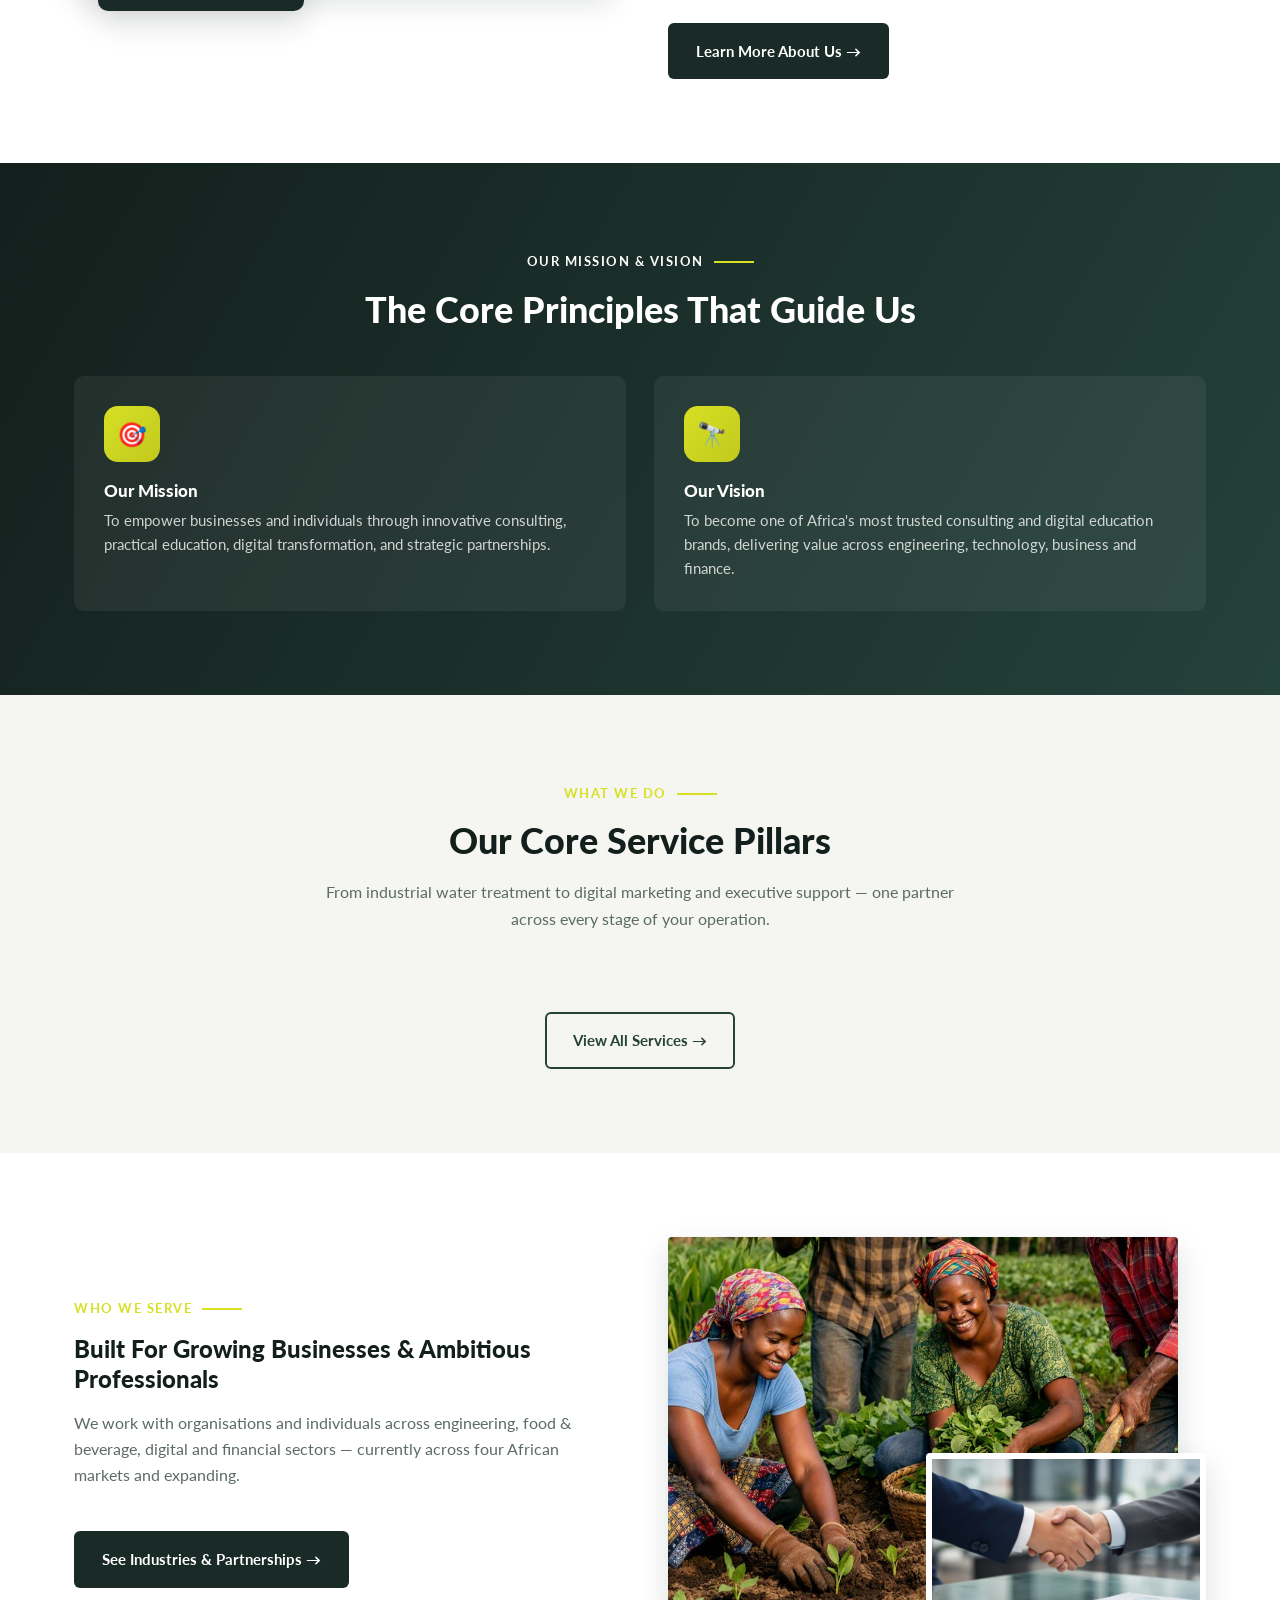
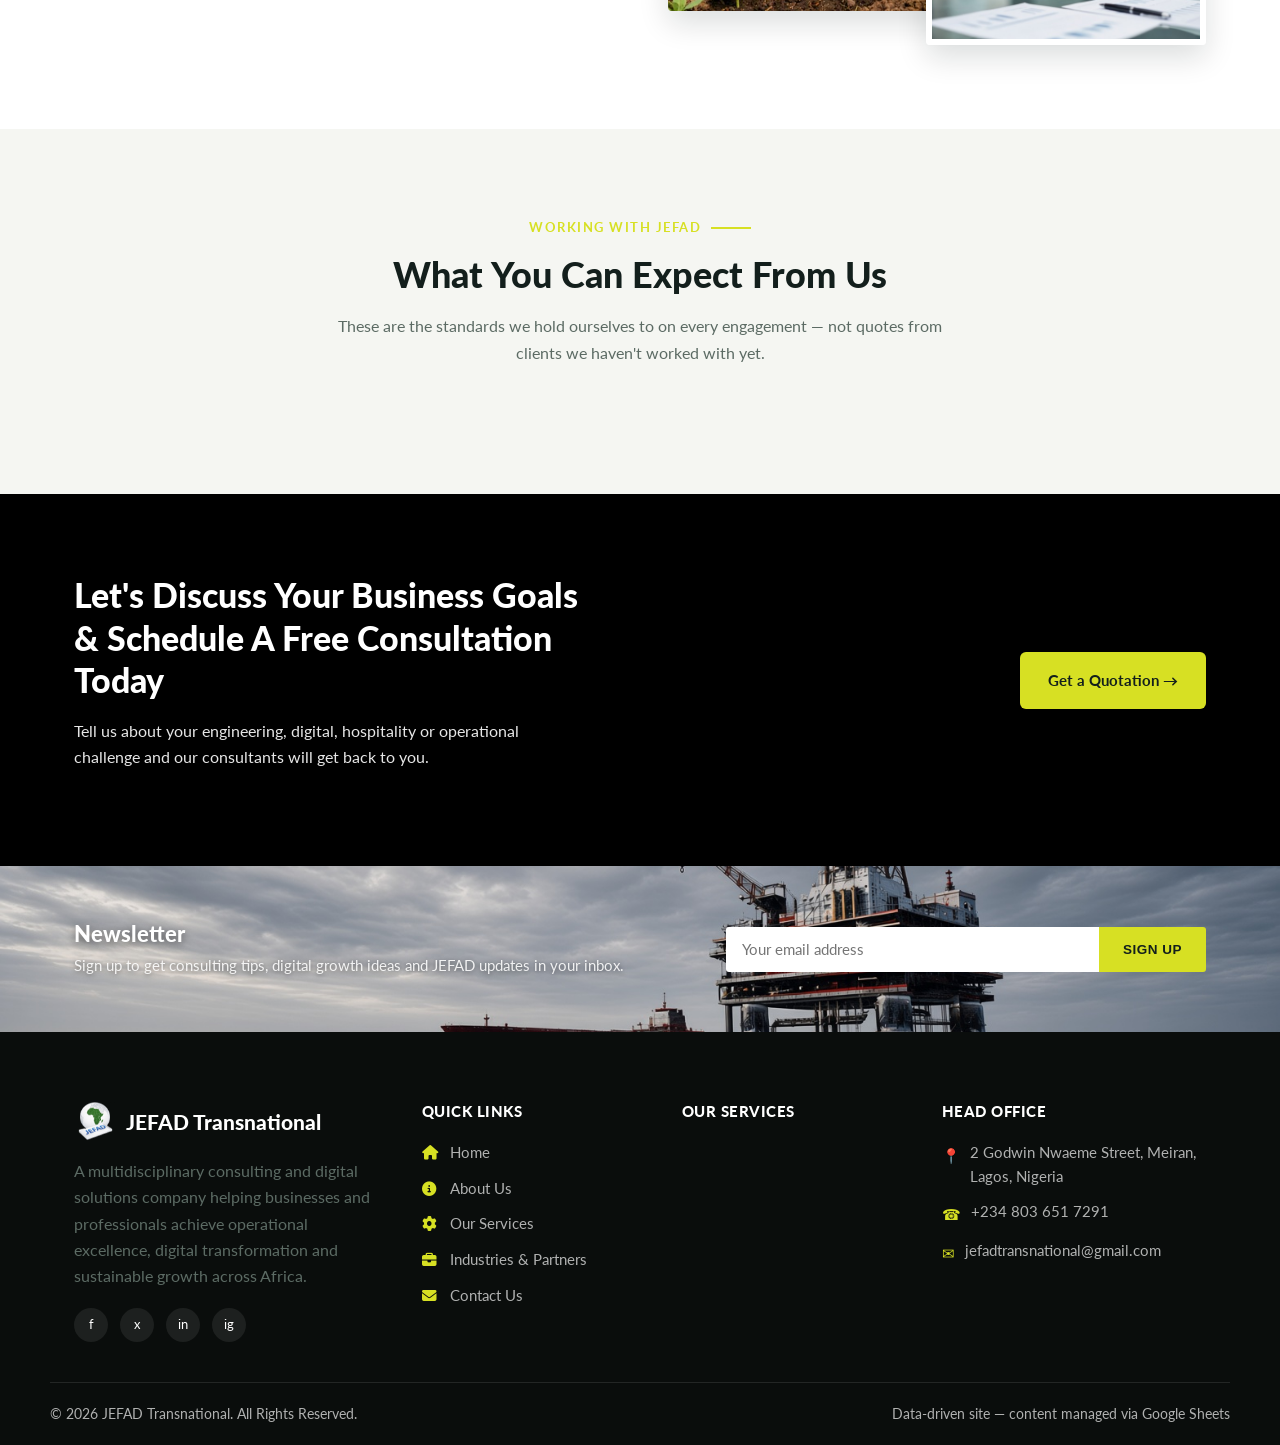
==== commit 4c23d9cc: "Update index.html" ====
--- a/index.html
+++ b/index.html
@@ -841,7 +841,7 @@
 </section>
 
 <!-- CTA band -->
-<section class="cta-band">
+<section class="cta-band" style="background-image:url('image/bel.jpg')">
   <div class="container">
     <div>
       <h2 data-bind="settings.home_cta_title">Let's Discuss Your Business Goals &amp; Schedule A Free Consultation Today</h2>
@@ -852,7 +852,7 @@
 </section>
 
 <!-- Newsletter -->
-<section class="newsletter-band" style="background-image:url('image/bel.jpg')">
+<section class="newsletter-band" style="background-image:url('image/digital-office.jpg')">
   <div class="container">
     <div>
       <h3>Newsletter</h3>
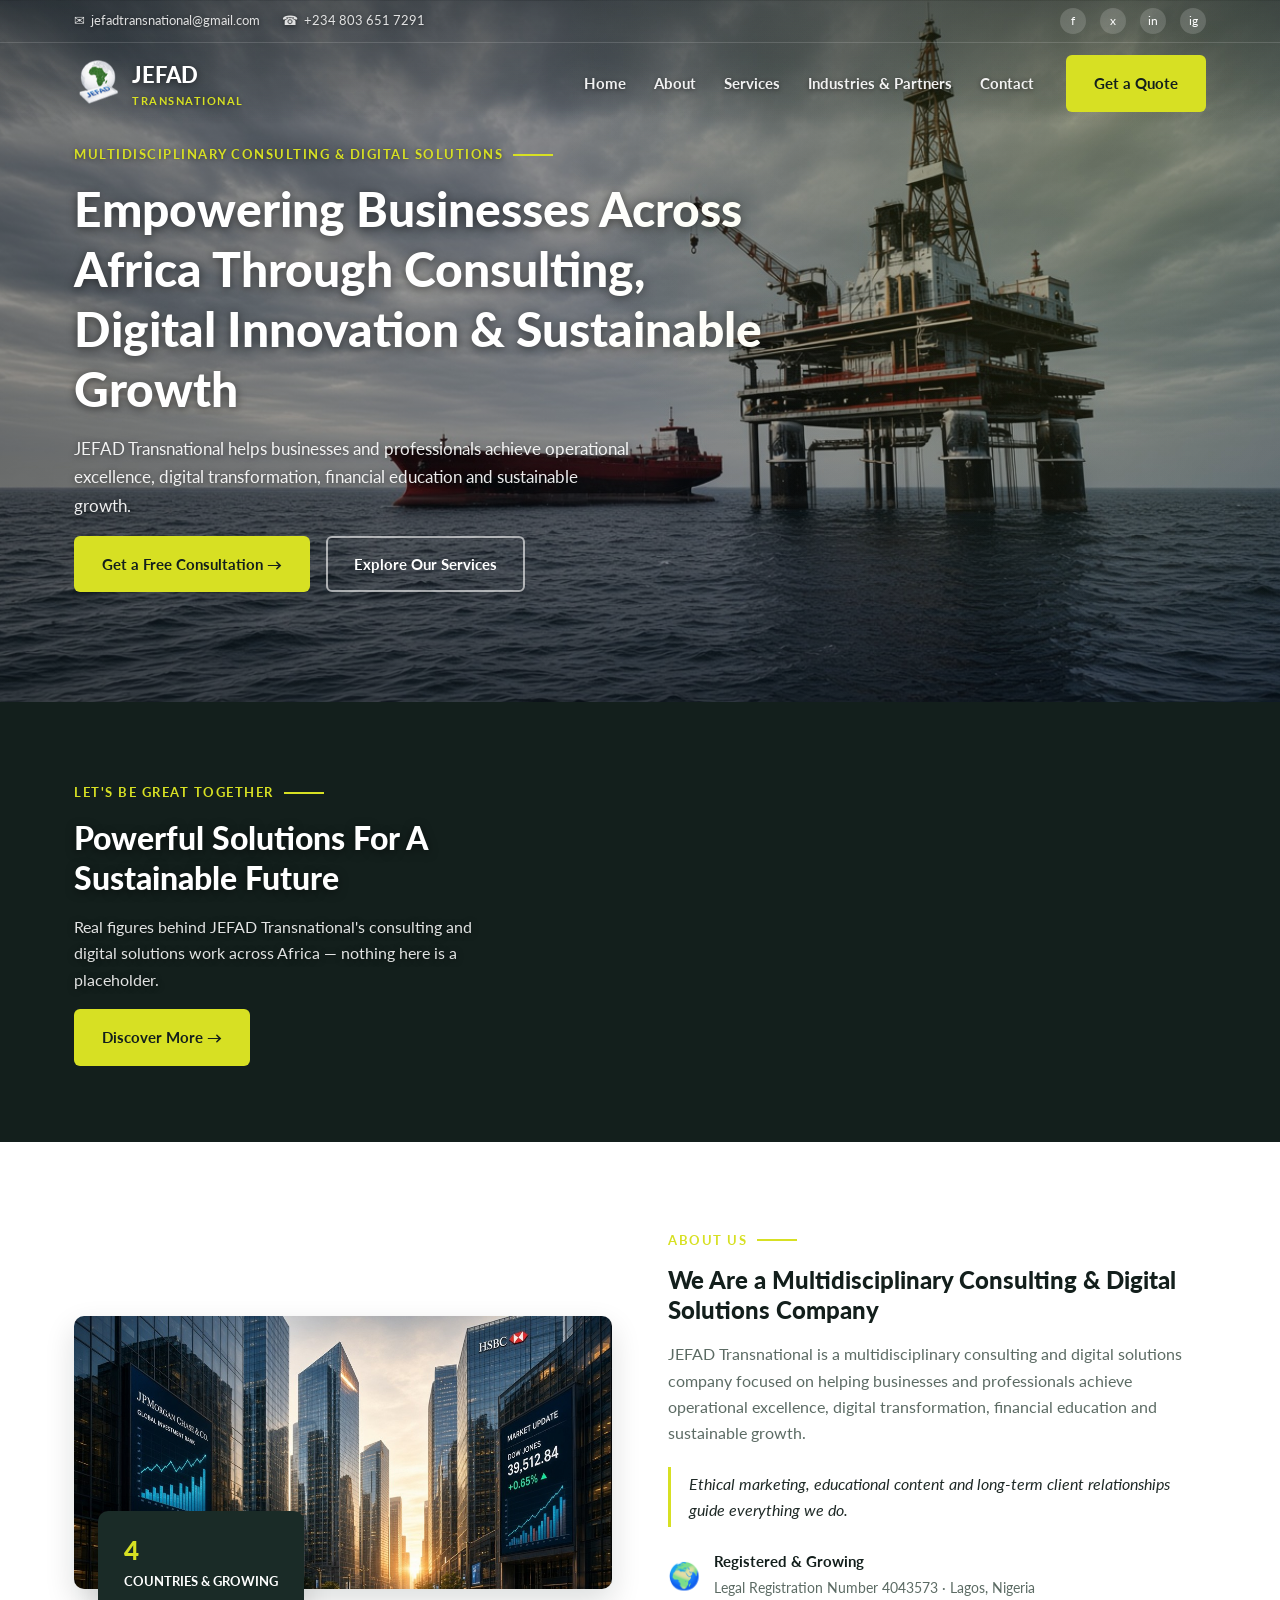
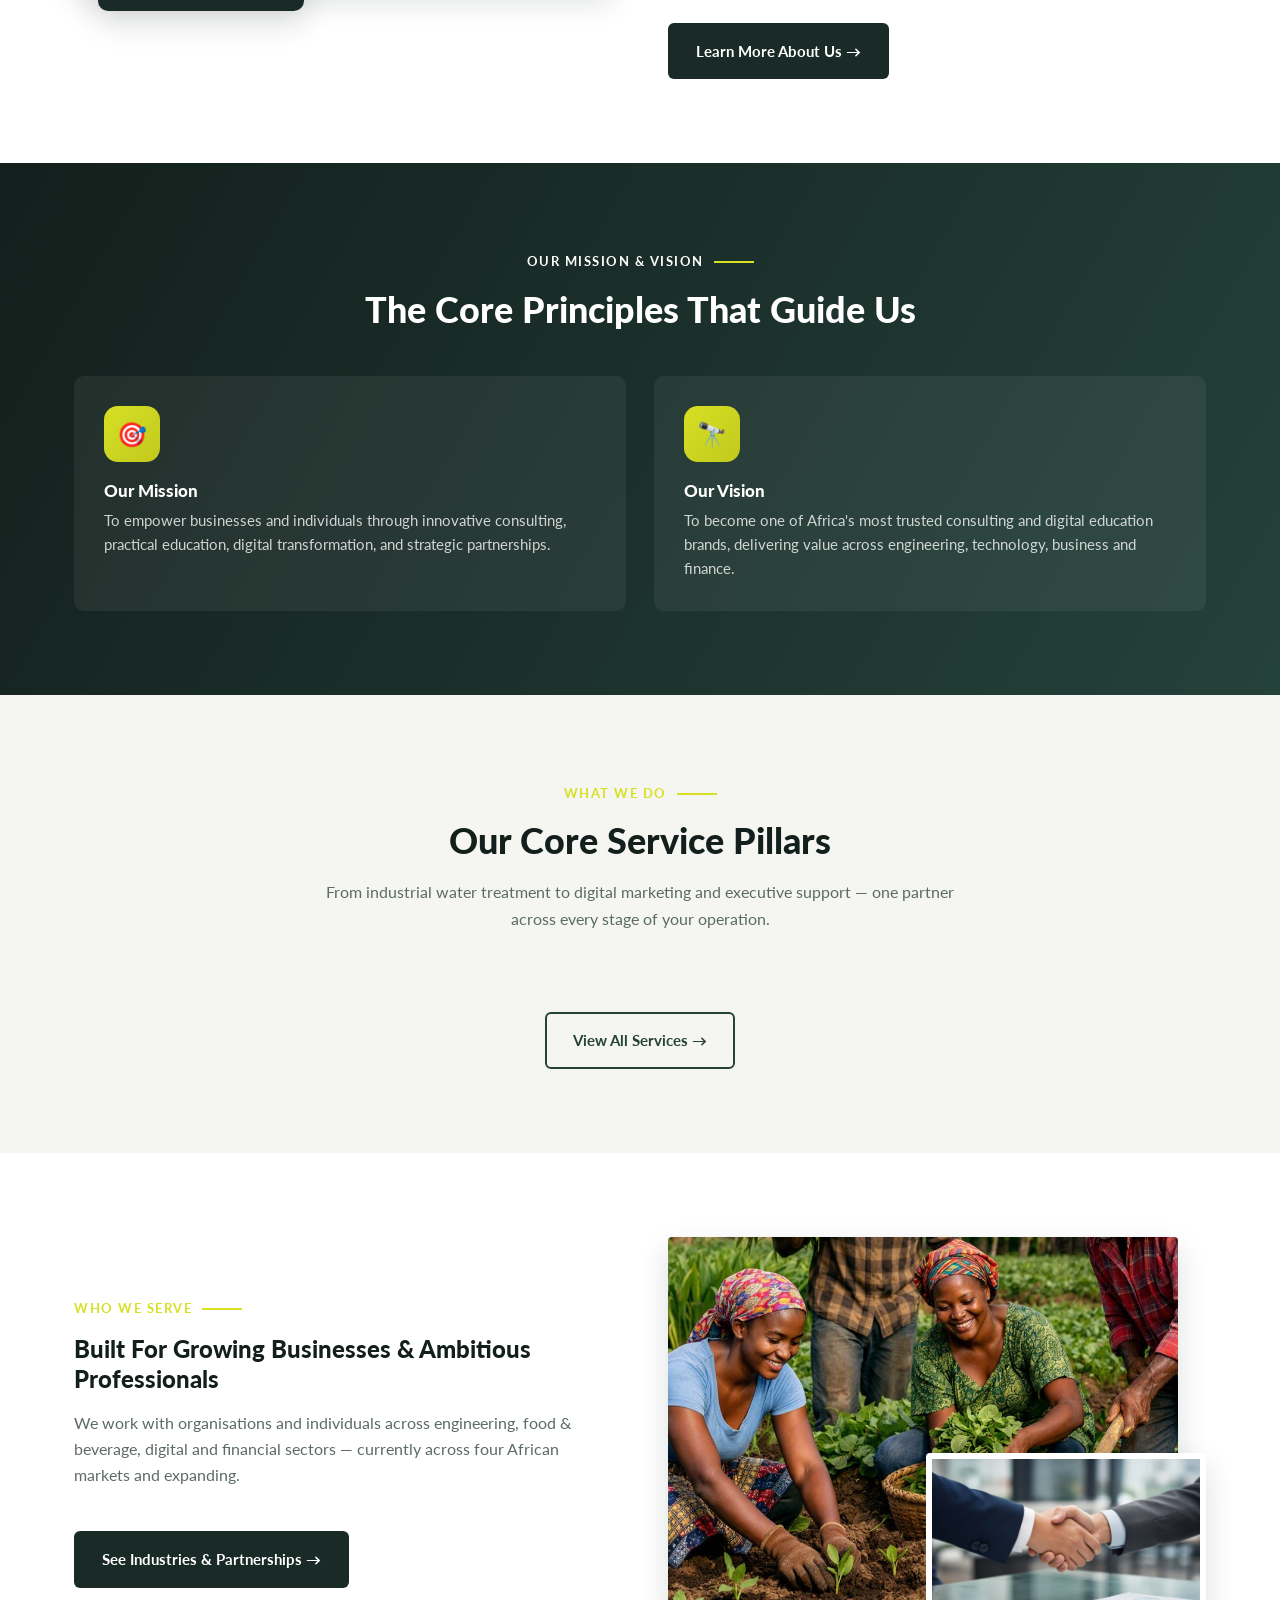
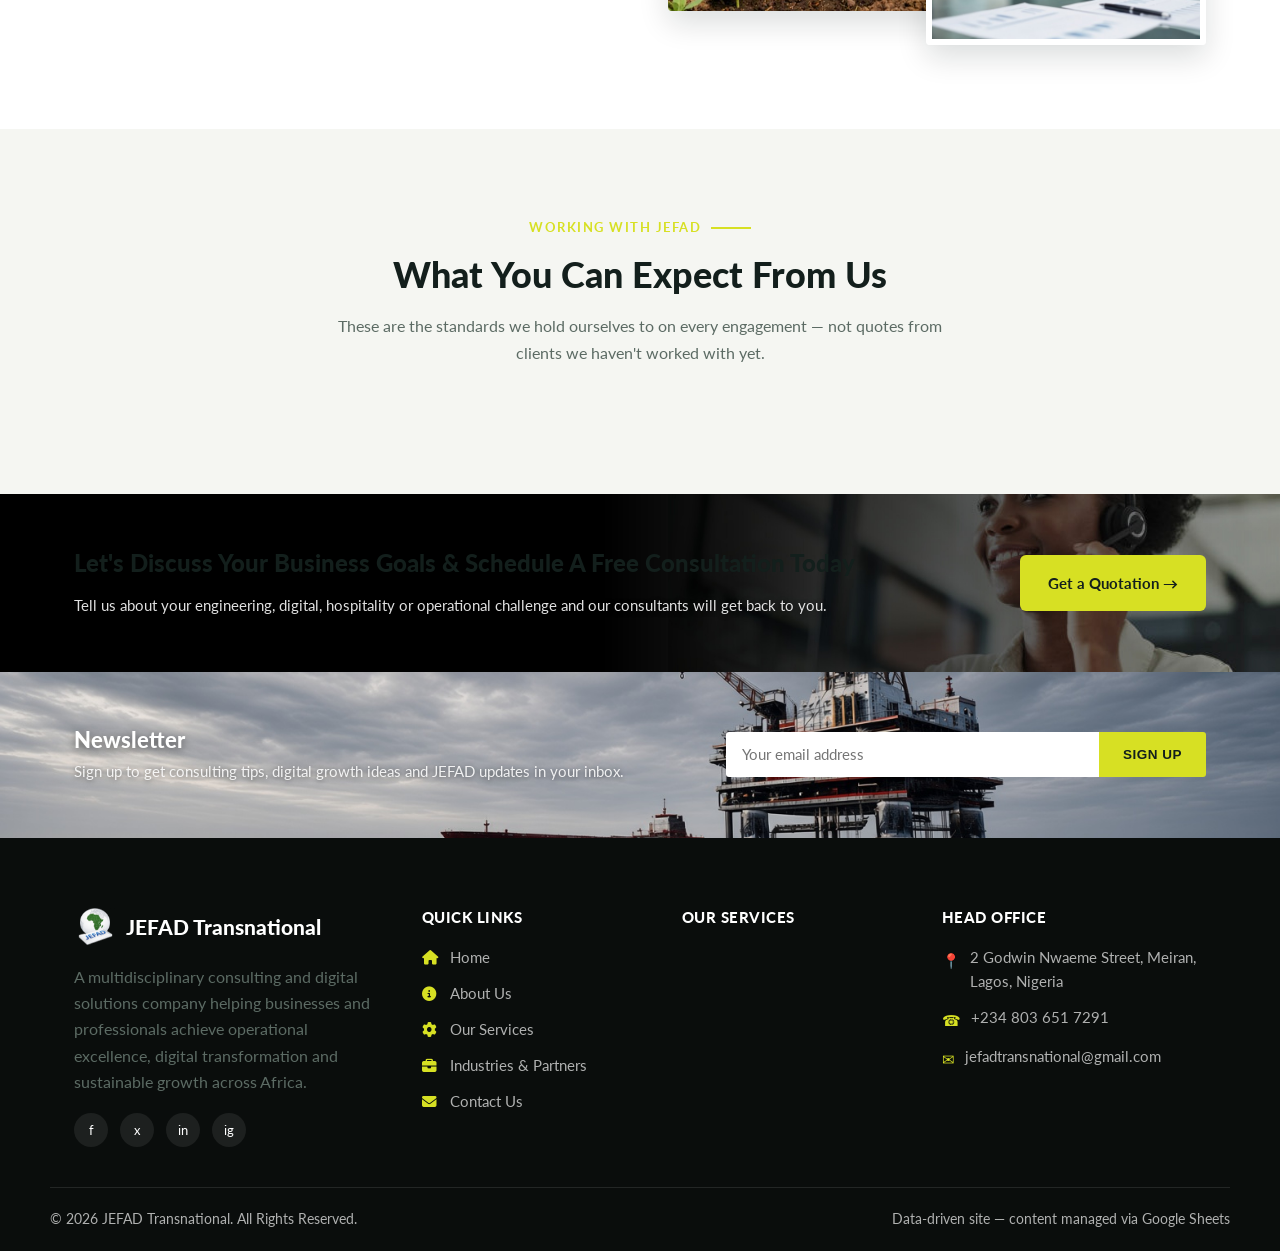
==== commit 428c9f43: "Update index.html" ====
--- a/index.html
+++ b/index.html
@@ -841,7 +841,7 @@
 </section>
 
 <!-- CTA band -->
-<section class="cta-band" style="background-image:url('image/bel.jpg')">
+<section class="newsletter-band" style="background-image:url('image/bel.jpg')">
   <div class="container">
     <div>
       <h2 data-bind="settings.home_cta_title">Let's Discuss Your Business Goals &amp; Schedule A Free Consultation Today</h2>
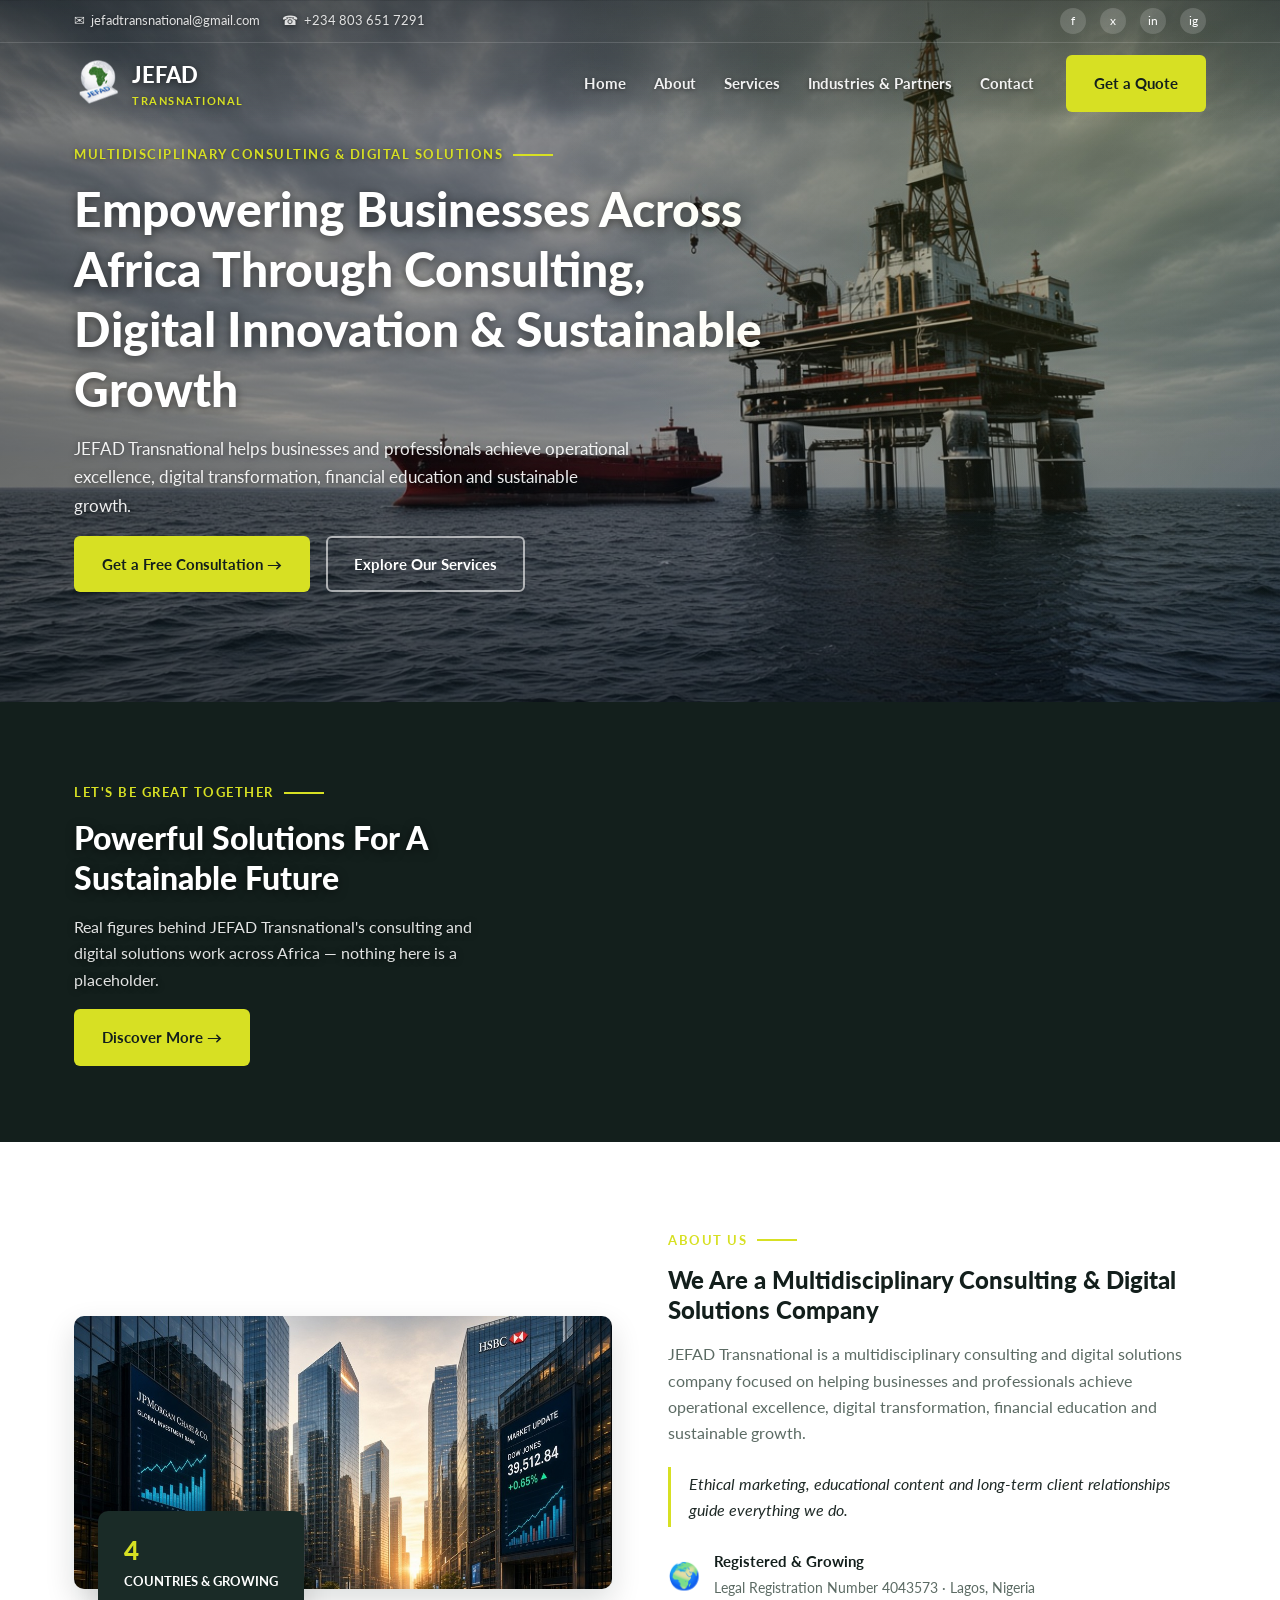
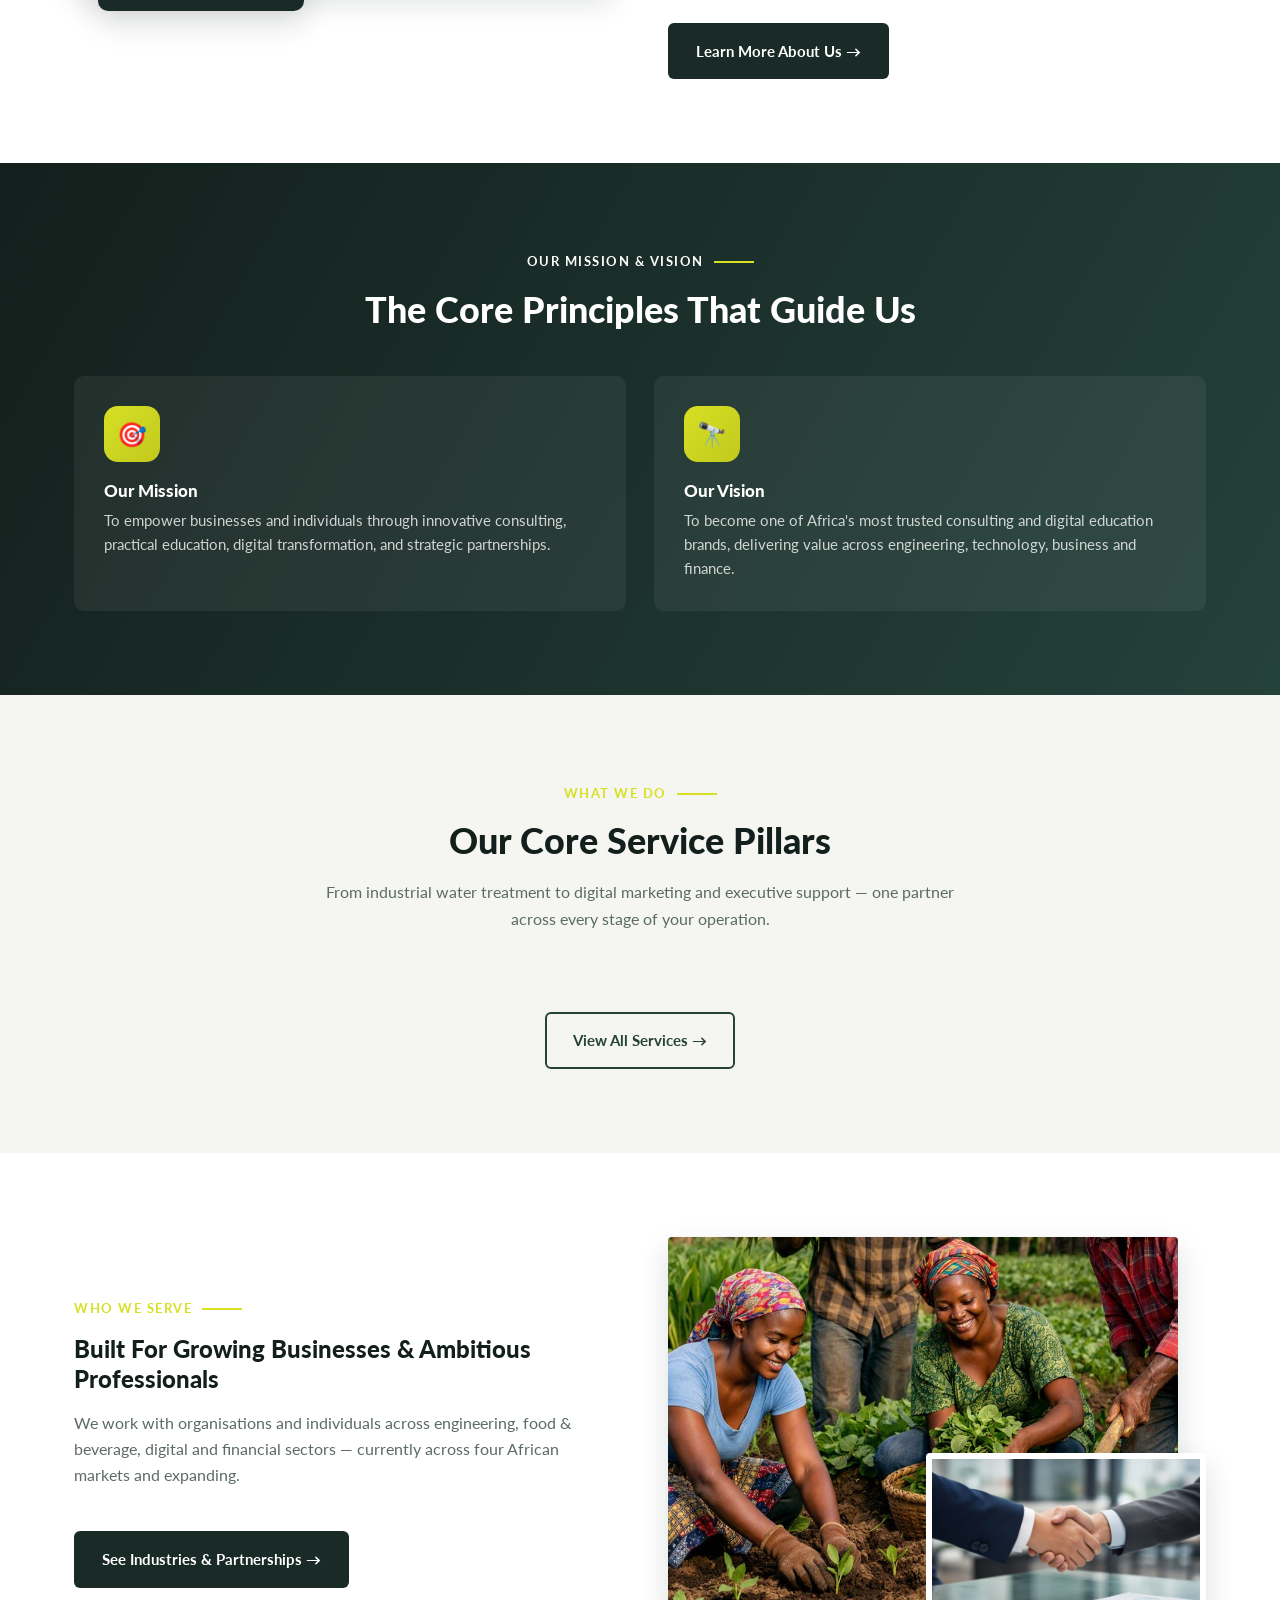
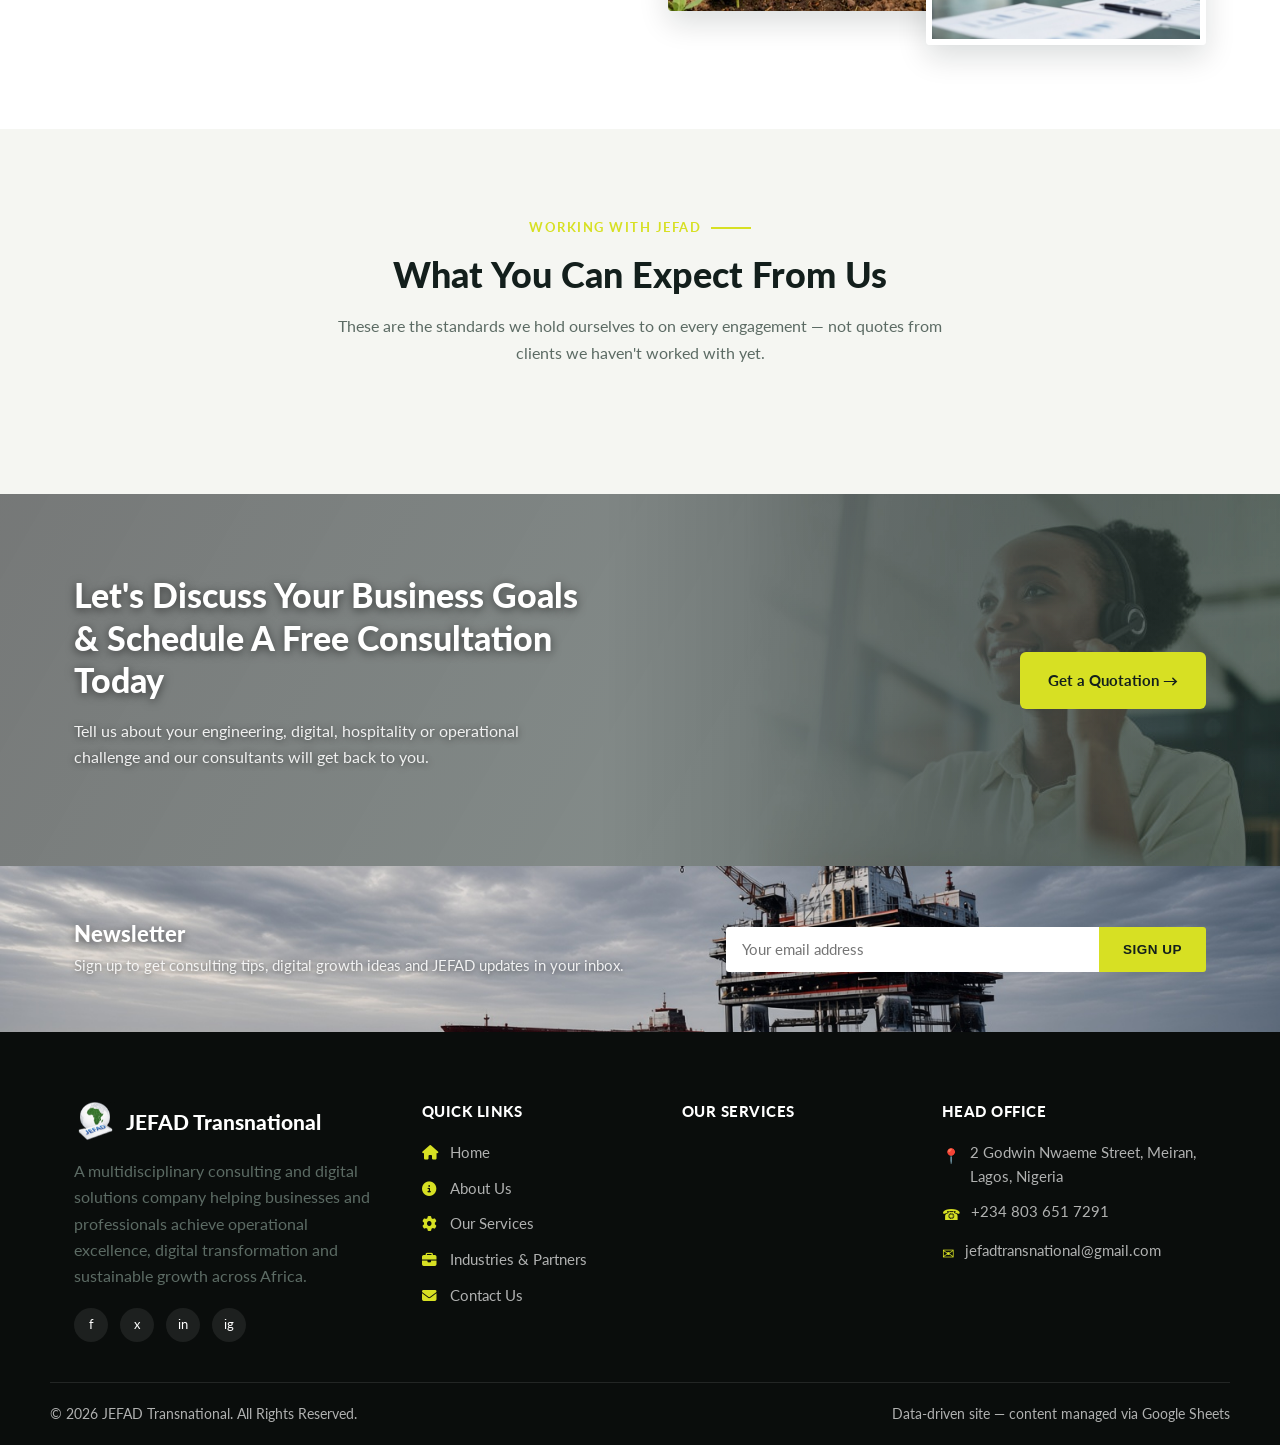
==== commit 92eddd5d: "Update index.html" ====
--- a/index.html
+++ b/index.html
@@ -421,7 +421,7 @@
 .cta-band {
   position: relative;
   color: var(--white);
-  background: linear-gradient(120deg, rgba(10,15,14,0.48), rgba(36,65,58,0.42)), url("image/digital-office.jpg") center/cover;
+  background: linear-gradient(120deg, rgba(10,15,14,0.48), rgba(36,65,58,0.42)), url("image/bell.jpg") center/cover;
 }
 .cta-band .container { padding: 80px 24px; display: flex; justify-content: space-between; align-items: center; gap: 40px; flex-wrap: wrap; }
 .cta-band h2 { color: var(--white); max-width: 520px; font-size: clamp(24px, 3vw, 34px); text-shadow: 0 2px 10px rgba(0,0,0,0.55); }
@@ -841,7 +841,7 @@
 </section>
 
 <!-- CTA band -->
-<section class="newsletter-band" style="background-image:url('image/bel.jpg')">
+<section class="cta-band">
   <div class="container">
     <div>
       <h2 data-bind="settings.home_cta_title">Let's Discuss Your Business Goals &amp; Schedule A Free Consultation Today</h2>
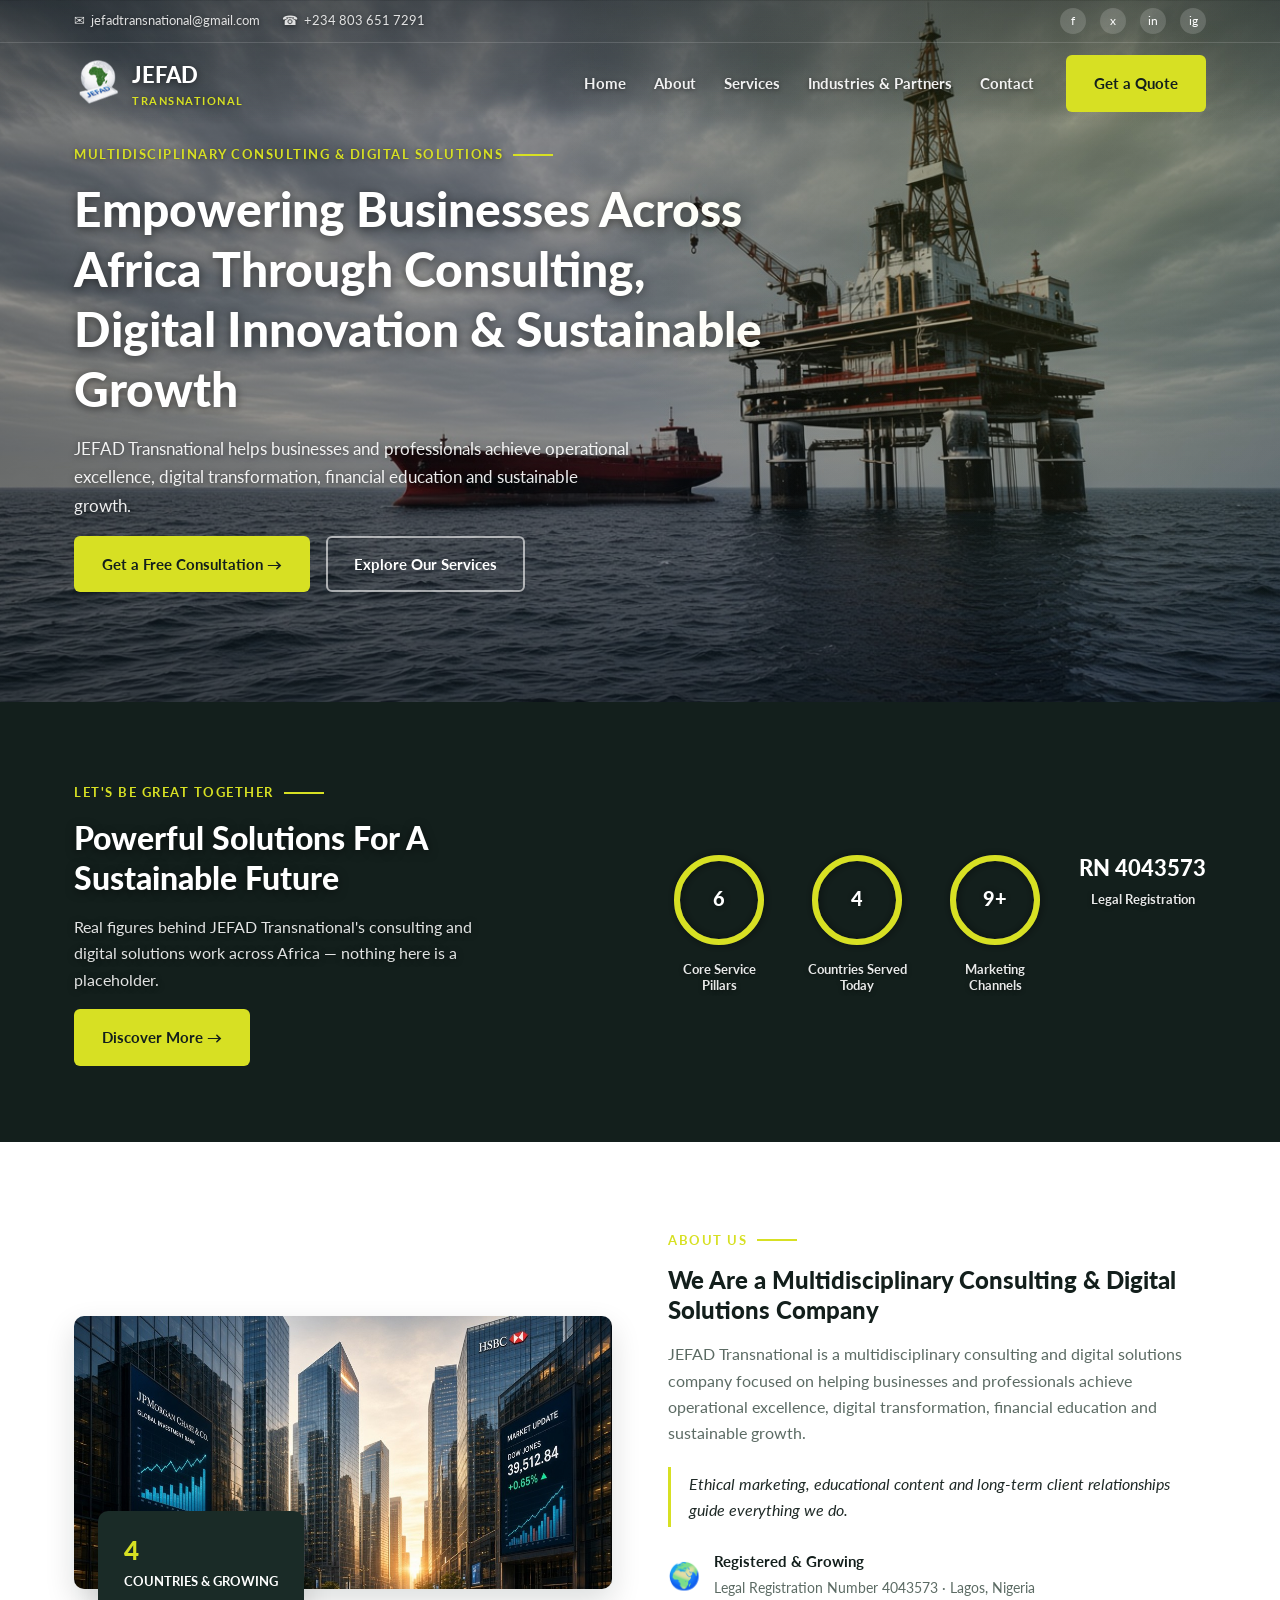
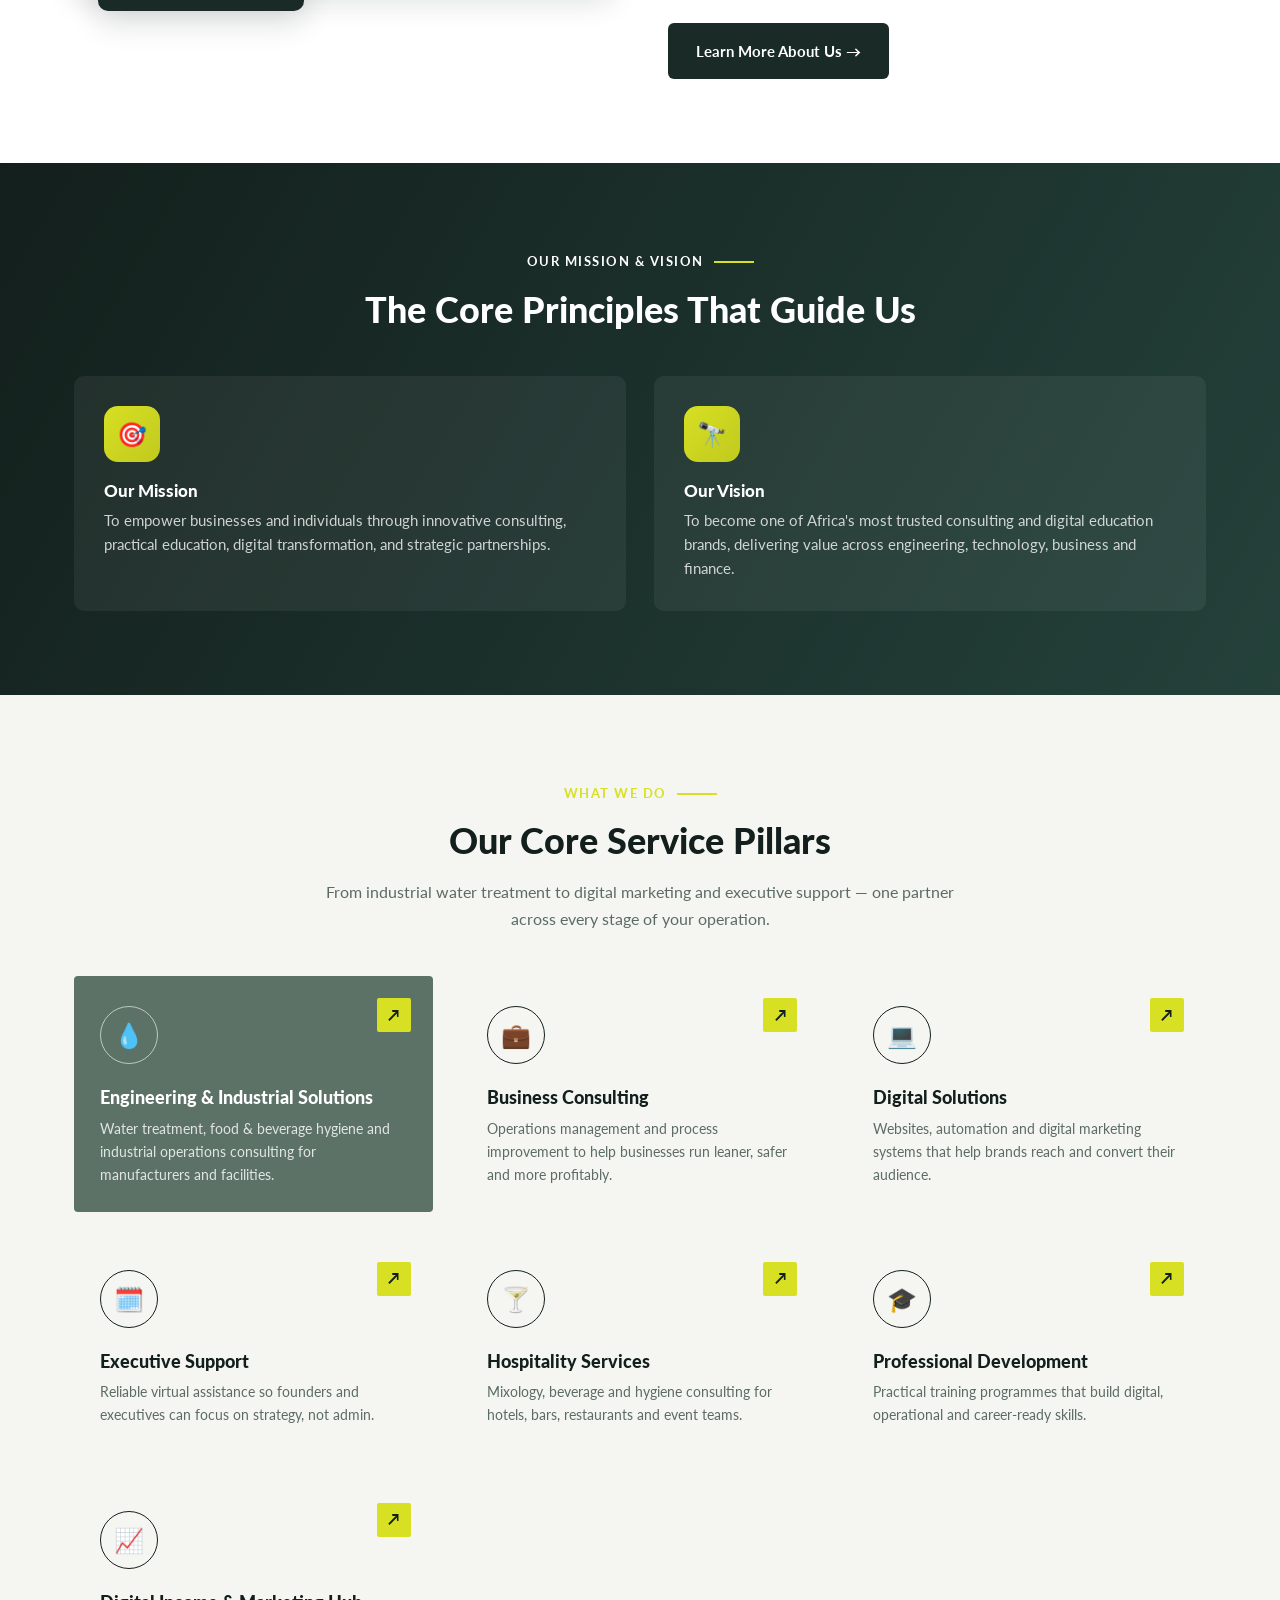
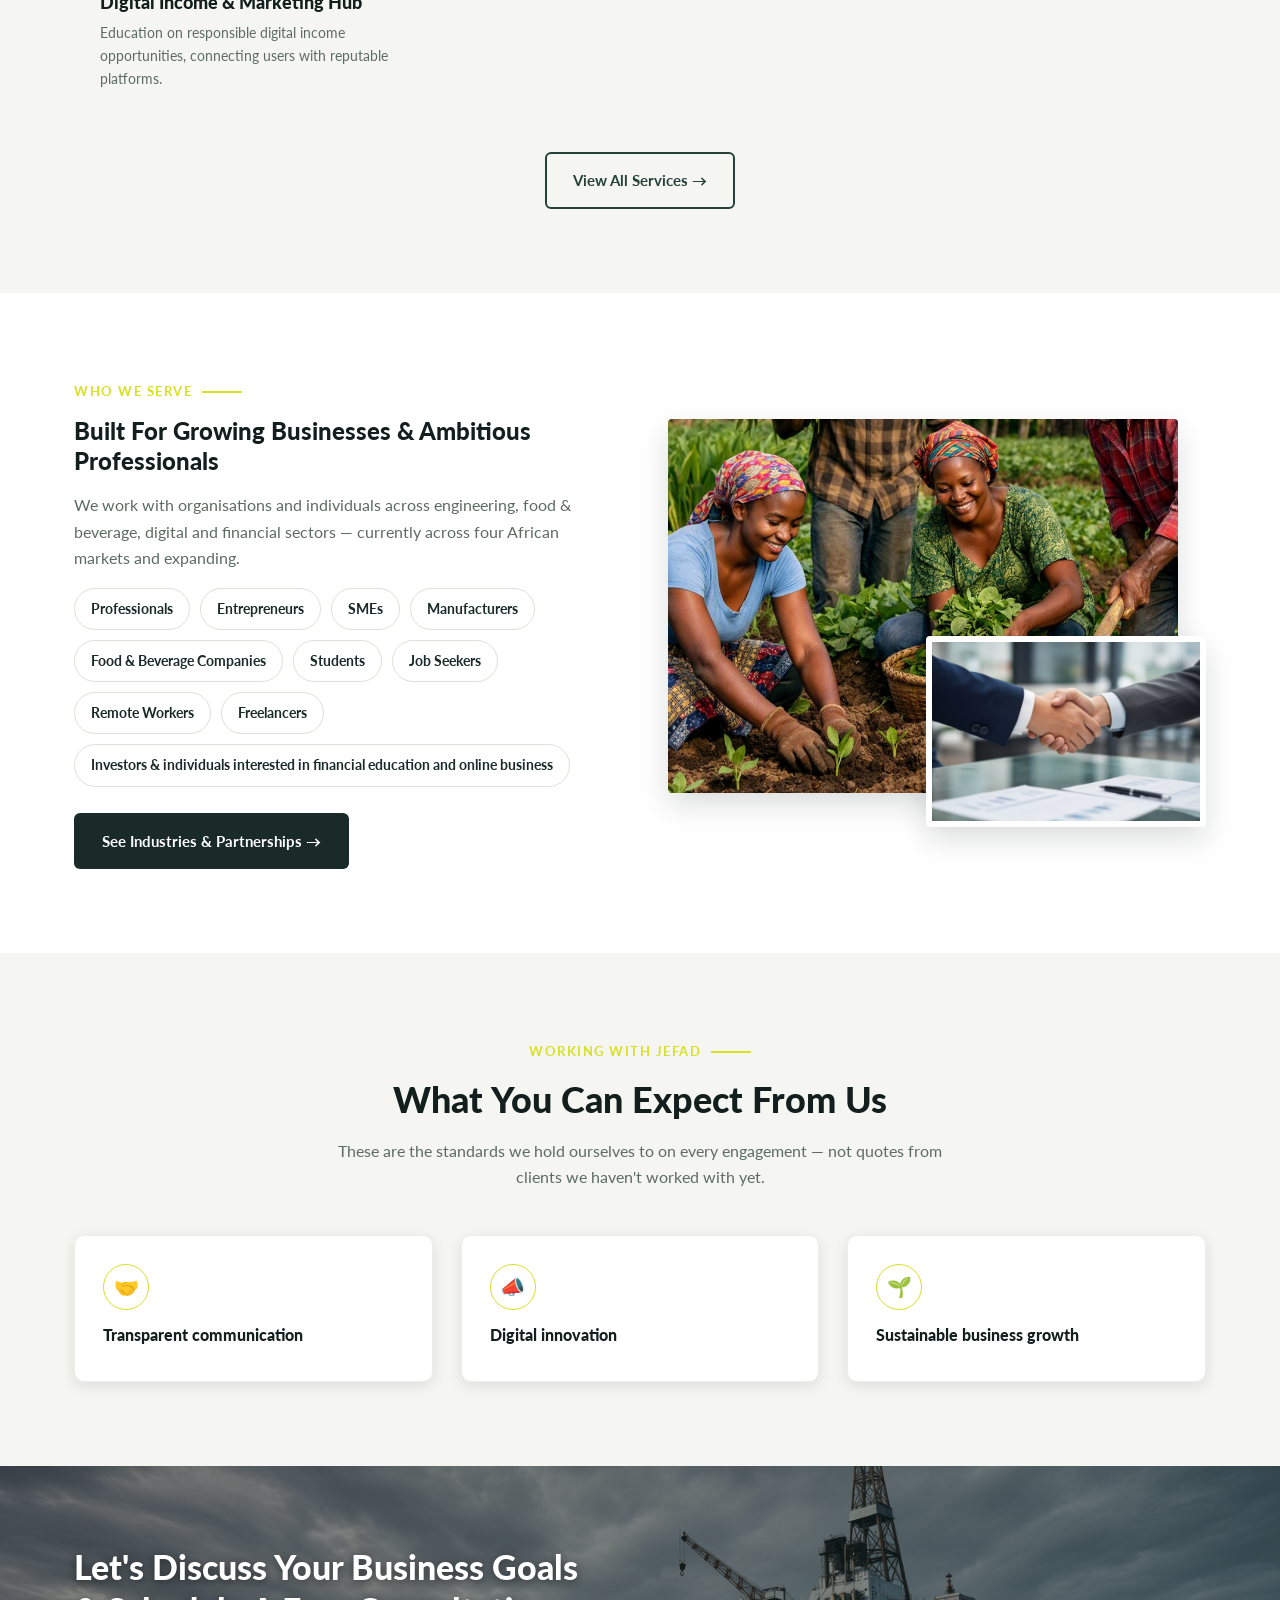
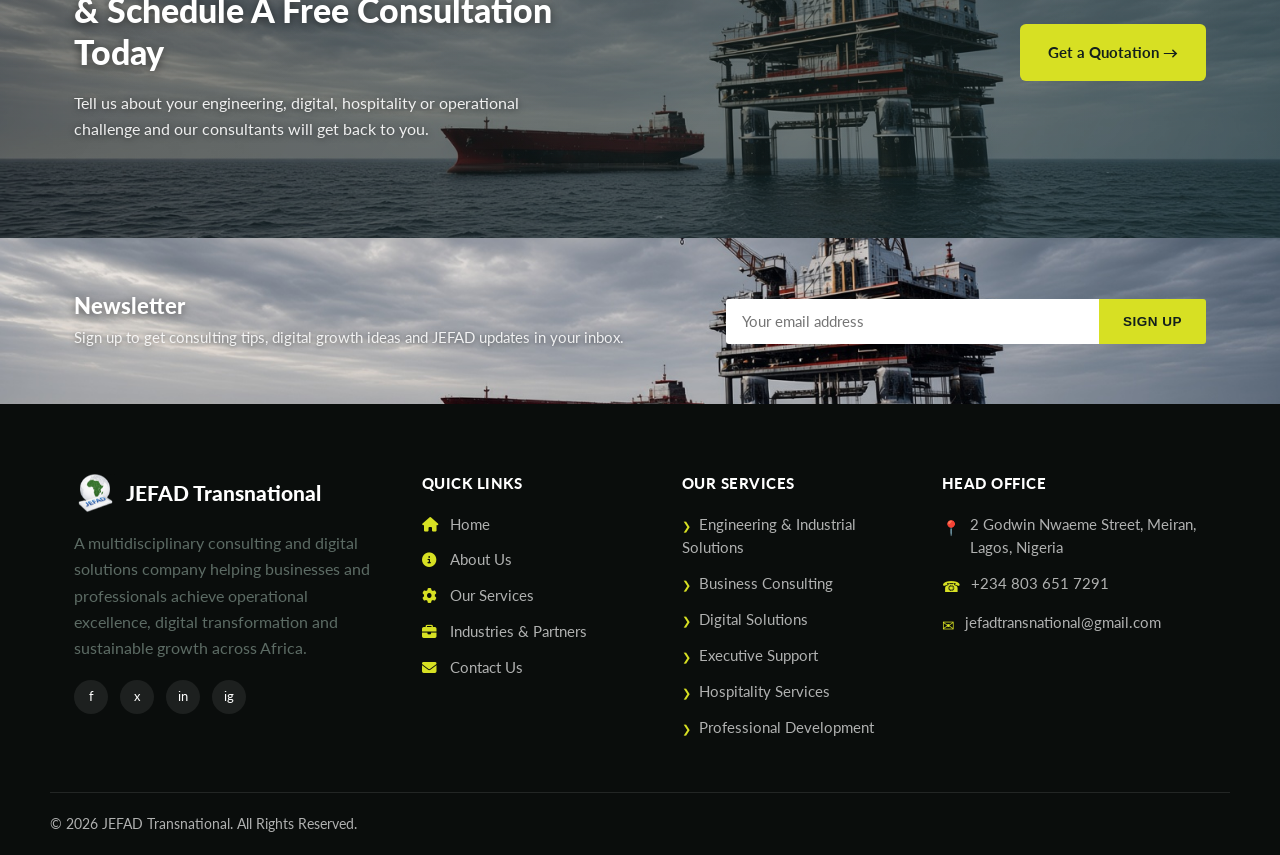
==== commit 55ecaaf4: "Add files via upload" ====
--- a/index.html
+++ b/index.html
@@ -217,6 +217,12 @@
 .nav.open .nav-links a { color: var(--navy-900); }
 .nav.open .nav-links a:hover, .nav.open .nav-links a.active { color: var(--orange-600); }
 
+/* Services item gets an expandable submenu (list of individual service
+   categories) — but only in the mobile hamburger dropdown; on desktop the
+   nav stays a plain row of links, same as before. */
+.nav-subtoggle { display: none; }
+.nav-sublist { display: none; }
+
 /* ---------- Hero ---------- */
 .hero {
   position: relative;
@@ -421,7 +427,7 @@
 .cta-band {
   position: relative;
   color: var(--white);
-  background: linear-gradient(120deg, rgba(10,15,14,0.48), rgba(36,65,58,0.42)), url("image/bell.jpg") center/cover;
+  background: linear-gradient(120deg, rgba(10,15,14,0.48), rgba(36,65,58,0.42)), url("image/digital-office.jpg") center/cover;
 }
 .cta-band .container { padding: 80px 24px; display: flex; justify-content: space-between; align-items: center; gap: 40px; flex-wrap: wrap; }
 .cta-band h2 { color: var(--white); max-width: 520px; font-size: clamp(24px, 3vw, 34px); text-shadow: 0 2px 10px rgba(0,0,0,0.55); }
@@ -501,17 +507,6 @@
 .map-embed { border-radius: var(--radius); overflow: hidden; box-shadow: var(--shadow-sm); margin-top: 24px; }
 .map-embed iframe { width: 100%; height: 280px; border: 0; display: block; }
 
-/* ---------- Data status banner (dev/debug hint, hidden by default) ---------- */
-.data-status {
-  display: none;
-  font-size: 12.5px;
-  text-align: center;
-  padding: 6px 10px;
-  background: #fff3cd;
-  color: #7a5b00;
-}
-.data-status.show { display: block; }
-
 /* ---------- Ring stat / dark CTA band ---------- */
 .ring-section {
   position: relative;
@@ -631,6 +626,17 @@
   cursor: pointer;
 }
 .newsletter-form button:hover { background: var(--orange-600); }
+.form-status {
+  display: none;
+  flex-basis: 100%;
+  font-size: 13.5px;
+  font-weight: 700;
+  margin-top: 4px;
+}
+.newsletter-band .form-status { color: var(--orange); }
+.form-status.error { color: #ff8a80; }
+.form-card .form-status { color: #1c7a44; margin-top: 14px; }
+.form-card .form-status.error { color: #c62828; }
 
 /* ---------- Utilities ---------- */
 .mt-0 { margin-top: 0 !important; }
@@ -661,6 +667,45 @@
     gap: 14px;
     box-shadow: var(--shadow);
   }
+  /* Services row in the mobile dropdown: the "Services" link stays as-is,
+     plus a small toggle button that expands a submenu of the individual
+     service categories (same list as the footer's "Our Services" column). */
+  .nav.open .nav-item-services {
+    display: flex;
+    align-items: center;
+    flex-wrap: wrap;
+    gap: 0;
+  }
+  .nav.open .nav-item-services > a { flex: 1 1 auto; }
+  .nav.open .nav-subtoggle {
+    display: inline-flex;
+    align-items: center;
+    justify-content: center;
+    width: 32px;
+    height: 32px;
+    border-radius: 6px;
+    background: var(--gray-100, #f0f0f0);
+    color: var(--navy-900);
+    font-size: 18px;
+    line-height: 1;
+    transition: transform 0.2s ease;
+  }
+  .nav.open .nav-subtoggle[aria-expanded="true"] { transform: rotate(90deg); }
+  .nav.open .nav-sublist.open {
+    display: flex;
+    flex-direction: column;
+    flex-basis: 100%;
+    gap: 10px;
+    margin: 10px 0 2px;
+    padding-left: 14px;
+    border-left: 2px solid var(--gray-100, #e6e6e6);
+  }
+  .nav.open .nav-sublist a {
+    font-size: 13.5px;
+    font-weight: 600;
+    color: var(--navy-700, #33403d);
+  }
+  .nav.open .nav-sublist a:hover, .nav.open .nav-sublist a:active { color: var(--orange-600); }
   .topbar-contacts span:nth-child(2) { display: none; }
   .grid-2, .grid-3, .grid-4 { grid-template-columns: 1fr; }
   .stat-item { border-right: none; border-bottom: 1px solid rgba(255,255,255,0.25); }
@@ -678,15 +723,14 @@
 </head>
 <body>
 
-<div class="data-status" id="dataStatus"></div>
 
 <!-- Topbar -->
 <div class="nav-overlay">
 <div class="topbar">
   <div class="container">
     <div class="topbar-contacts">
-      <a data-bind-href="settings.email_primary" href="mailto:jefadtransnational@gmail.com">✉ <span data-bind="settings.email_primary">jefadtransnational@gmail.com</span></a>
-      <a data-bind-href="settings.phone" href="tel:+2348036517291">☎ <span data-bind="settings.phone">+234 803 651 7291</span></a>
+      <a href="mailto:jefadtransnational@gmail.com">✉ <span>jefadtransnational@gmail.com</span></a>
+      <a href="tel:+2348036517291">☎ <span>+234 803 651 7291</span></a>
     </div>
     <div class="topbar-social">
       <a href="#" data-social="facebook_url" aria-label="Facebook">f</a>
@@ -708,7 +752,11 @@
       <ul class="nav-links">
         <li><a href="index.html">Home</a></li>
         <li><a href="about.html">About</a></li>
-        <li><a href="services.html">Services</a></li>
+        <li class="nav-item-services">
+          <a href="services.html">Services</a>
+          <button type="button" class="nav-subtoggle" aria-label="Show services list" aria-expanded="false">&#8250;</button>
+          <ul class="nav-sublist" id="nav-services-sub"><li><a href="services.html#service-engineering-and-industrial-solutions">Engineering &amp; Industrial Solutions</a></li><li><a href="services.html#service-business-consulting">Business Consulting</a></li><li><a href="services.html#service-digital-solutions">Digital Solutions</a></li><li><a href="services.html#service-executive-support">Executive Support</a></li><li><a href="services.html#service-hospitality-services">Hospitality Services</a></li><li><a href="services.html#service-professional-development">Professional Development</a></li><li><a href="services.html#service-digital-income-and-marketing-hub">Digital Income &amp; Marketing Hub</a></li></ul>
+        </li>
         <li><a href="industries.html">Industries &amp; Partners</a></li>
         <li><a href="contact.html">Contact</a></li>
       </ul>
@@ -723,9 +771,9 @@
 <!-- Hero -->
 <section class="hero" style="background-image:url('image/digital-office.jpg')">
   <div class="container">
-    <span class="eyebrow" data-bind="settings.home_hero_eyebrow">Multidisciplinary Consulting &amp; Digital Solutions</span>
-    <h1 data-bind="settings.home_hero_title">Empowering Businesses Across Africa Through Consulting, Digital Innovation &amp; Sustainable Growth</h1>
-    <p class="lead" data-bind="settings.home_hero_subtitle">JEFAD Transnational helps businesses and professionals achieve operational excellence, digital transformation, financial education and sustainable growth.</p>
+    <span class="eyebrow">Multidisciplinary Consulting &amp; Digital Solutions</span>
+    <h1>Empowering Businesses Across Africa Through Consulting, Digital Innovation &amp; Sustainable Growth</h1>
+    <p class="lead">JEFAD Transnational helps businesses and professionals achieve operational excellence, digital transformation, financial education and sustainable growth.</p>
     <div class="hero-actions">
       <a href="contact.html" class="btn btn-orange">Get a Free Consultation →</a>
       <a href="services.html" class="btn btn-outline">Explore Our Services</a>
@@ -742,7 +790,7 @@
       <p>Real figures behind JEFAD Transnational's consulting and digital solutions work across Africa — nothing here is a placeholder.</p>
       <a href="about.html" class="btn btn-orange">Discover More →</a>
     </div>
-    <div id="home-rings" class="ring-grid"></div>
+    <div id="home-rings" class="ring-grid"><div class="ring"><svg width="100" height="100" viewBox="0 0 100 100"><circle cx="50" cy="50" r="42" fill="none" stroke="rgba(255,255,255,0.18)" stroke-width="6"></circle><circle cx="50" cy="50" r="42" fill="none" stroke="#d7e023" stroke-width="6" stroke-linecap="round" stroke-dasharray="263.89378290154264" stroke-dashoffset="0.0"></circle><text x="50" y="56" text-anchor="middle" class="ring-num">6</text></svg><div class="ring-label">Core Service Pillars</div></div><div class="ring"><svg width="100" height="100" viewBox="0 0 100 100"><circle cx="50" cy="50" r="42" fill="none" stroke="rgba(255,255,255,0.18)" stroke-width="6"></circle><circle cx="50" cy="50" r="42" fill="none" stroke="#d7e023" stroke-width="6" stroke-linecap="round" stroke-dasharray="263.89378290154264" stroke-dashoffset="0.0"></circle><text x="50" y="56" text-anchor="middle" class="ring-num">4</text></svg><div class="ring-label">Countries Served Today</div></div><div class="ring"><svg width="100" height="100" viewBox="0 0 100 100"><circle cx="50" cy="50" r="42" fill="none" stroke="rgba(255,255,255,0.18)" stroke-width="6"></circle><circle cx="50" cy="50" r="42" fill="none" stroke="#d7e023" stroke-width="6" stroke-linecap="round" stroke-dasharray="263.89378290154264" stroke-dashoffset="0.0"></circle><text x="50" y="56" text-anchor="middle" class="ring-num">9+</text></svg><div class="ring-label">Marketing Channels</div></div><div class="ring" style="width:auto;"><div style="font-size:22px;font-weight:900;color:#fff;margin-bottom:6px;">RN 4043573</div><div class="ring-label">Legal Registration</div></div></div>
   </div>
 </section>
 
@@ -753,18 +801,18 @@
       <div class="about-media">
         <img src="image/digital-officeiii.jpg" alt="JEFAD digital solutions team at work" />
         <div class="badge">
-          <div class="num" data-bind="settings.stat_2_num">4</div>
+          <div class="num">4</div>
           <div class="lbl">Countries &amp; growing</div>
         </div>
       </div>
       <div>
-        <span class="eyebrow" data-bind="settings.about_eyebrow">About Us</span>
-        <h2 data-bind="settings.about_title">We Are a Multidisciplinary Consulting &amp; Digital Solutions Company</h2>
-        <p data-bind="settings.about_paragraph_1">JEFAD Transnational is a multidisciplinary consulting and digital solutions company focused on helping businesses and professionals achieve operational excellence, digital transformation, financial education and sustainable growth.</p>
-        <div class="quote-block" data-bind="settings.about_quote">Ethical marketing, educational content and long-term client relationships guide everything we do.</div>
+        <span class="eyebrow">About Us</span>
+        <h2>We Are a Multidisciplinary Consulting &amp; Digital Solutions Company</h2>
+        <p>JEFAD Transnational is a multidisciplinary consulting and digital solutions company focused on helping businesses and professionals achieve operational excellence, digital transformation, financial education and sustainable growth.</p>
+        <div class="quote-block">Ethical marketing, educational content and long-term client relationships guide everything we do.</div>
         <div class="meta-row">
           <span class="icon">🌍</span>
-          <div><strong>Registered &amp; Growing</strong><span>Legal Registration Number <span data-bind="settings.registration_number">4043573</span> · Lagos, Nigeria</span></div>
+          <div><strong>Registered &amp; Growing</strong><span>Legal Registration Number <span>4043573</span> · Lagos, Nigeria</span></div>
         </div>
         <a href="about.html" class="btn btn-navy">Learn More About Us →</a>
       </div>
@@ -783,12 +831,12 @@
       <div class="feature-card" style="background:rgba(255,255,255,0.06); box-shadow:none;">
         <div class="icon-badge">🎯</div>
         <h4 style="color:#fff;">Our Mission</h4>
-        <p data-bind="settings.mission">To empower businesses and individuals through innovative consulting, practical education, digital transformation, and strategic partnerships.</p>
+        <p>To empower businesses and individuals through innovative consulting, practical education, digital transformation, and strategic partnerships.</p>
       </div>
       <div class="feature-card" style="background:rgba(255,255,255,0.06); box-shadow:none;">
         <div class="icon-badge">🔭</div>
         <h4 style="color:#fff;">Our Vision</h4>
-        <p data-bind="settings.vision">To become one of Africa's most trusted consulting and digital education brands, delivering value across engineering, technology, business and finance.</p>
+        <p>To become one of Africa's most trusted consulting and digital education brands, delivering value across engineering, technology, business and finance.</p>
       </div>
     </div>
   </div>
@@ -802,7 +850,7 @@
       <h2>Our Core Service Pillars</h2>
       <p>From industrial water treatment to digital marketing and executive support — one partner across every stage of your operation.</p>
     </div>
-    <div id="home-services" class="grid grid-3"></div>
+    <div id="home-services" class="grid grid-3"><article class="service-tile highlight"><div class="num-icon">💧</div><span class="corner-link">&#8599;</span><h3>Engineering &amp; Industrial Solutions</h3><p>Water treatment, food &amp; beverage hygiene and industrial operations consulting for manufacturers and facilities.</p></article><article class="service-tile"><div class="num-icon">💼</div><span class="corner-link">&#8599;</span><h3>Business Consulting</h3><p>Operations management and process improvement to help businesses run leaner, safer and more profitably.</p></article><article class="service-tile"><div class="num-icon">💻</div><span class="corner-link">&#8599;</span><h3>Digital Solutions</h3><p>Websites, automation and digital marketing systems that help brands reach and convert their audience.</p></article><article class="service-tile"><div class="num-icon">🗓️</div><span class="corner-link">&#8599;</span><h3>Executive Support</h3><p>Reliable virtual assistance so founders and executives can focus on strategy, not admin.</p></article><article class="service-tile"><div class="num-icon">🍸</div><span class="corner-link">&#8599;</span><h3>Hospitality Services</h3><p>Mixology, beverage and hygiene consulting for hotels, bars, restaurants and event teams.</p></article><article class="service-tile"><div class="num-icon">🎓</div><span class="corner-link">&#8599;</span><h3>Professional Development</h3><p>Practical training programmes that build digital, operational and career-ready skills.</p></article><article class="service-tile"><div class="num-icon">📈</div><span class="corner-link">&#8599;</span><h3>Digital Income &amp; Marketing Hub</h3><p>Education on responsible digital income opportunities, connecting users with reputable platforms.</p></article></div>
     <div class="text-center" style="margin-top:36px;">
       <a href="services.html" class="btn btn-outline-navy">View All Services →</a>
     </div>
@@ -817,7 +865,7 @@
         <span class="eyebrow">Who We Serve</span>
         <h2>Built For Growing Businesses &amp; Ambitious Professionals</h2>
         <p>We work with organisations and individuals across engineering, food &amp; beverage, digital and financial sectors — currently across four African markets and expanding.</p>
-        <div id="home-audience" class="chip-list"></div>
+        <div id="home-audience" class="chip-list"><span class="chip">Professionals</span><span class="chip">Entrepreneurs</span><span class="chip">SMEs</span><span class="chip">Manufacturers</span><span class="chip">Food &amp; Beverage Companies</span><span class="chip">Students</span><span class="chip">Job Seekers</span><span class="chip">Remote Workers</span><span class="chip">Freelancers</span><span class="chip">Investors &amp; individuals interested in financial education and online business</span></div>
         <a href="industries.html" class="btn btn-navy" style="margin-top:26px;">See Industries &amp; Partnerships →</a>
       </div>
       <div class="collage">
@@ -836,7 +884,7 @@
       <h2>What You Can Expect From Us</h2>
       <p>These are the standards we hold ourselves to on every engagement — not quotes from clients we haven't worked with yet.</p>
     </div>
-    <div id="home-commitments" class="grid grid-3"></div>
+    <div id="home-commitments" class="grid grid-3"><div class="commitment-card"><div class="avatar-icon">🤝</div><h4>Transparent communication</h4></div><div class="commitment-card"><div class="avatar-icon">📣</div><h4>Digital innovation</h4></div><div class="commitment-card"><div class="avatar-icon">🌱</div><h4>Sustainable business growth</h4></div></div>
   </div>
 </section>
 
@@ -844,8 +892,8 @@
 <section class="cta-band">
   <div class="container">
     <div>
-      <h2 data-bind="settings.home_cta_title">Let's Discuss Your Business Goals &amp; Schedule A Free Consultation Today</h2>
-      <p data-bind="settings.home_cta_subtitle">Tell us about your engineering, digital, hospitality or operational challenge and our consultants will get back to you.</p>
+      <h2>Let's Discuss Your Business Goals &amp; Schedule A Free Consultation Today</h2>
+      <p>Tell us about your engineering, digital, hospitality or operational challenge and our consultants will get back to you.</p>
     </div>
     <a href="contact.html" class="btn btn-orange">Get a Quotation →</a>
   </div>
@@ -862,6 +910,7 @@
       <input type="email" name="email" placeholder="Your email address" required />
       <button type="submit">Sign Up</button>
     </form>
+    <span class="form-status" id="newsletter-status"></span>
   </div>
 </section>
 
@@ -870,7 +919,7 @@
     <div class="container footer-grid">
       <div>
         <div class="footer-brand"><img src="image/logo.png" alt="JEFAD logo" /> JEFAD Transnational</div>
-        <p data-bind="settings.footer_about">A multidisciplinary consulting and digital solutions company helping businesses and professionals achieve operational excellence, digital transformation and sustainable growth across Africa.</p>
+        <p>A multidisciplinary consulting and digital solutions company helping businesses and professionals achieve operational excellence, digital transformation and sustainable growth across Africa.</p>
         <div class="footer-social">
           <a href="#" data-social="facebook_url">f</a>
           <a href="#" data-social="twitter_url">x</a>
@@ -890,58 +939,24 @@
       </div>
       <div>
         <h4>Our Services</h4>
-        <ul id="footer-services"></ul>
+        <ul id="footer-services"><li><a href="services.html" class="footer-link">Engineering &amp; Industrial Solutions</a></li><li><a href="services.html" class="footer-link">Business Consulting</a></li><li><a href="services.html" class="footer-link">Digital Solutions</a></li><li><a href="services.html" class="footer-link">Executive Support</a></li><li><a href="services.html" class="footer-link">Hospitality Services</a></li><li><a href="services.html" class="footer-link">Professional Development</a></li></ul>
       </div>
       <div>
         <h4>Head Office</h4>
         <ul class="footer-contact">
-          <li><span class="ic">📍</span><span data-bind="settings.address">2 Godwin Nwaeme Street, Meiran, Lagos, Nigeria</span></li>
-          <li><span class="ic">☎</span><span data-bind="settings.phone">+234 803 651 7291</span></li>
-          <li><span class="ic">✉</span><span data-bind="settings.email_primary">jefadtransnational@gmail.com</span></li>
+          <li><span class="ic">📍</span><span>2 Godwin Nwaeme Street, Meiran, Lagos, Nigeria</span></li>
+          <li><span class="ic">☎</span><span>+234 803 651 7291</span></li>
+          <li><span class="ic">✉</span><span>jefadtransnational@gmail.com</span></li>
         </ul>
       </div>
     </div>
   </div>
   <div class="container footer-bottom">
-    <span>&copy; <span data-year>2026</span> <span data-bind="settings.copyright">JEFAD Transnational. All Rights Reserved.</span></span>
-    <span>Data-driven site — content managed via Google Sheets</span>
+    <span>&copy; <span data-year>2026</span> <span>JEFAD Transnational. All Rights Reserved.</span></span>
   </div>
 </footer>
 
 <script src="js/config.js"></script>
 <script src="js/main.js"></script>
-<script src="js/render.js"></script>
-<script>
-  document.addEventListener("jefad:data-ready", function (e) {
-    var data = e.detail;
-    var s = data.settings || {};
-    JEFAD_UI.serviceCards(document.getElementById("home-services"), data.services);
-    JEFAD_UI.chipList(document.getElementById("home-audience"), (data.lists && data.lists.target_audience) || []);
-    JEFAD_UI.ringStats(document.getElementById("home-rings"), [
-      { num: s.stat_1_num, label: s.stat_1_label },
-      { num: s.stat_2_num, label: s.stat_2_label },
-      { num: s.stat_3_num, label: s.stat_3_label },
-      { num: s.stat_4_num, label: s.stat_4_label }
-    ]);
-    JEFAD_UI.commitmentCards(
-      document.getElementById("home-commitments"),
-      ((data.lists && data.lists.why_partner) || []).slice(3, 6)
-    );
-
-    var footerServices = document.getElementById("footer-services");
-    if (footerServices && data.services) {
-      footerServices.innerHTML = "";
-      data.services.slice(0, 6).forEach(function (s) {
-        var li = document.createElement("li");
-        var a = document.createElement("a");
-        a.href = "services.html";
-        a.className = "footer-link";
-        a.textContent = s.category;
-        li.appendChild(a);
-        footerServices.appendChild(li);
-      });
-    }
-  });
-</script>
 </body>
 </html>
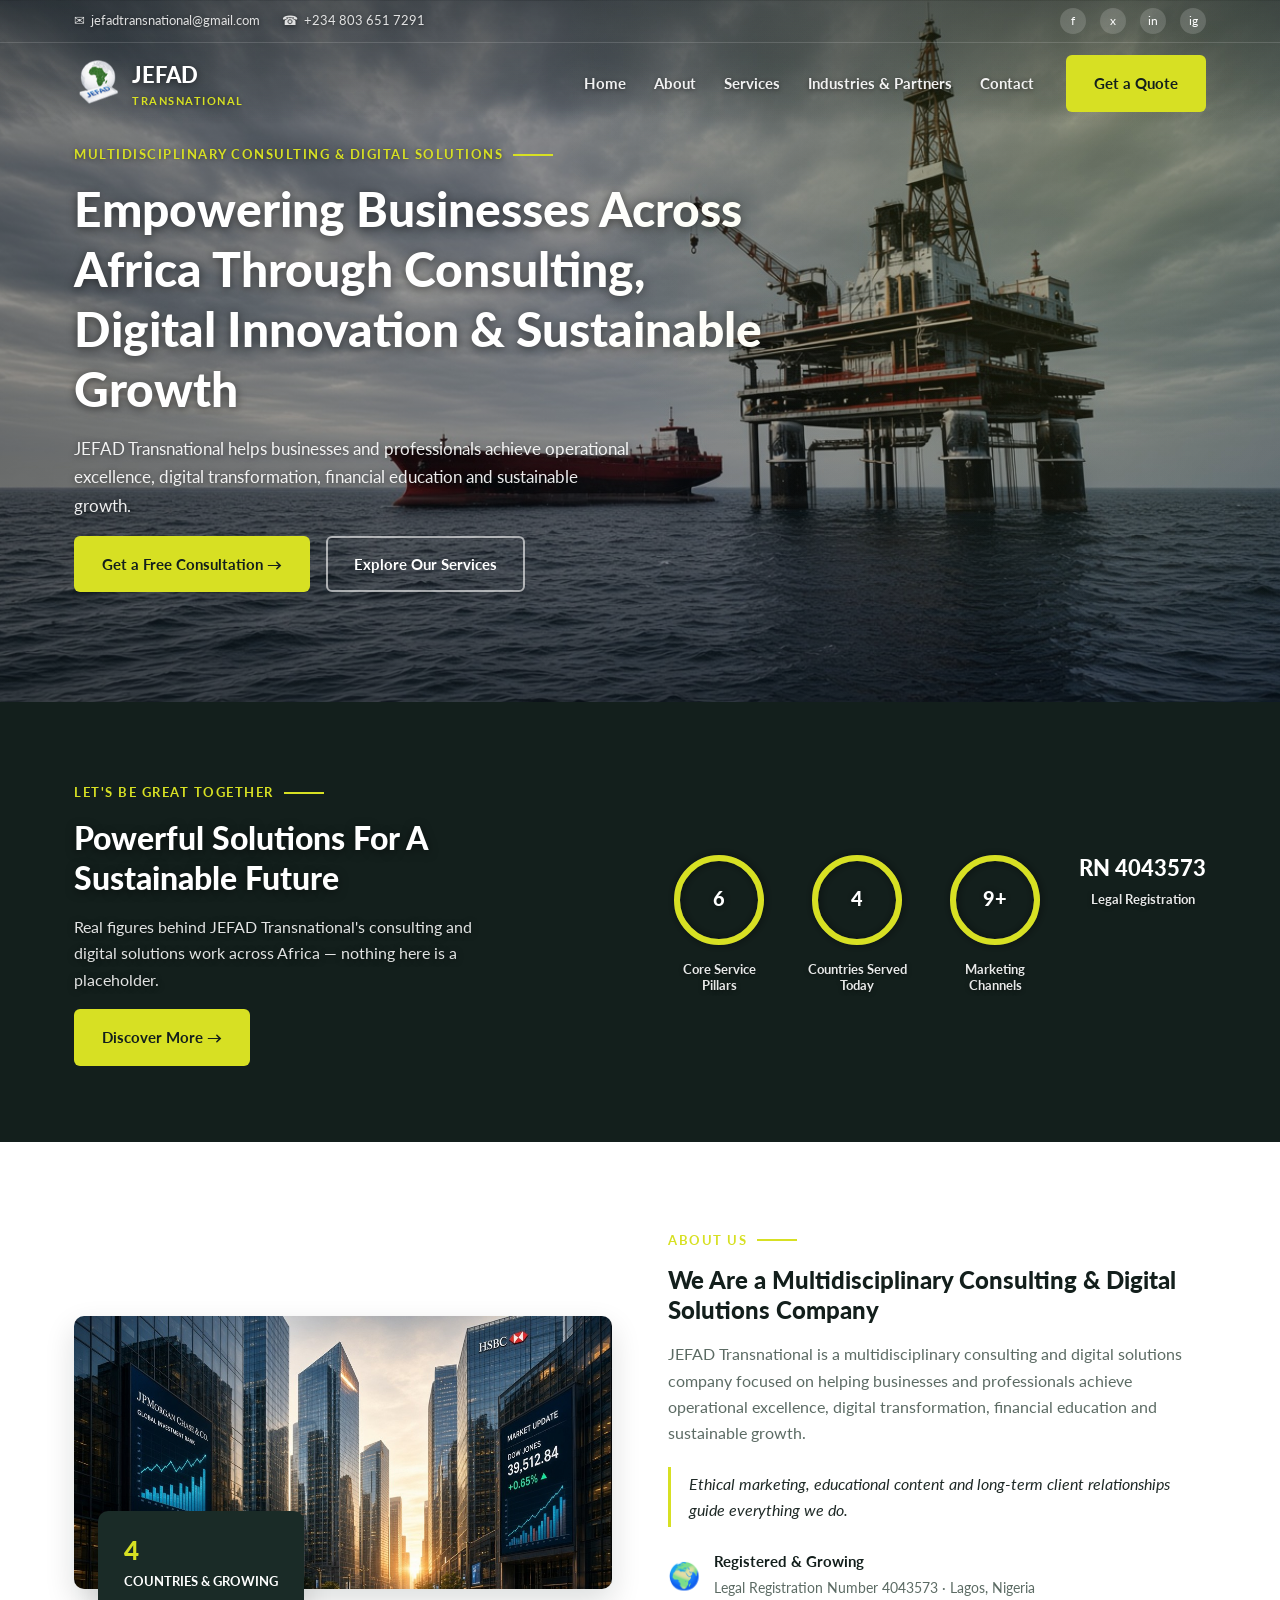
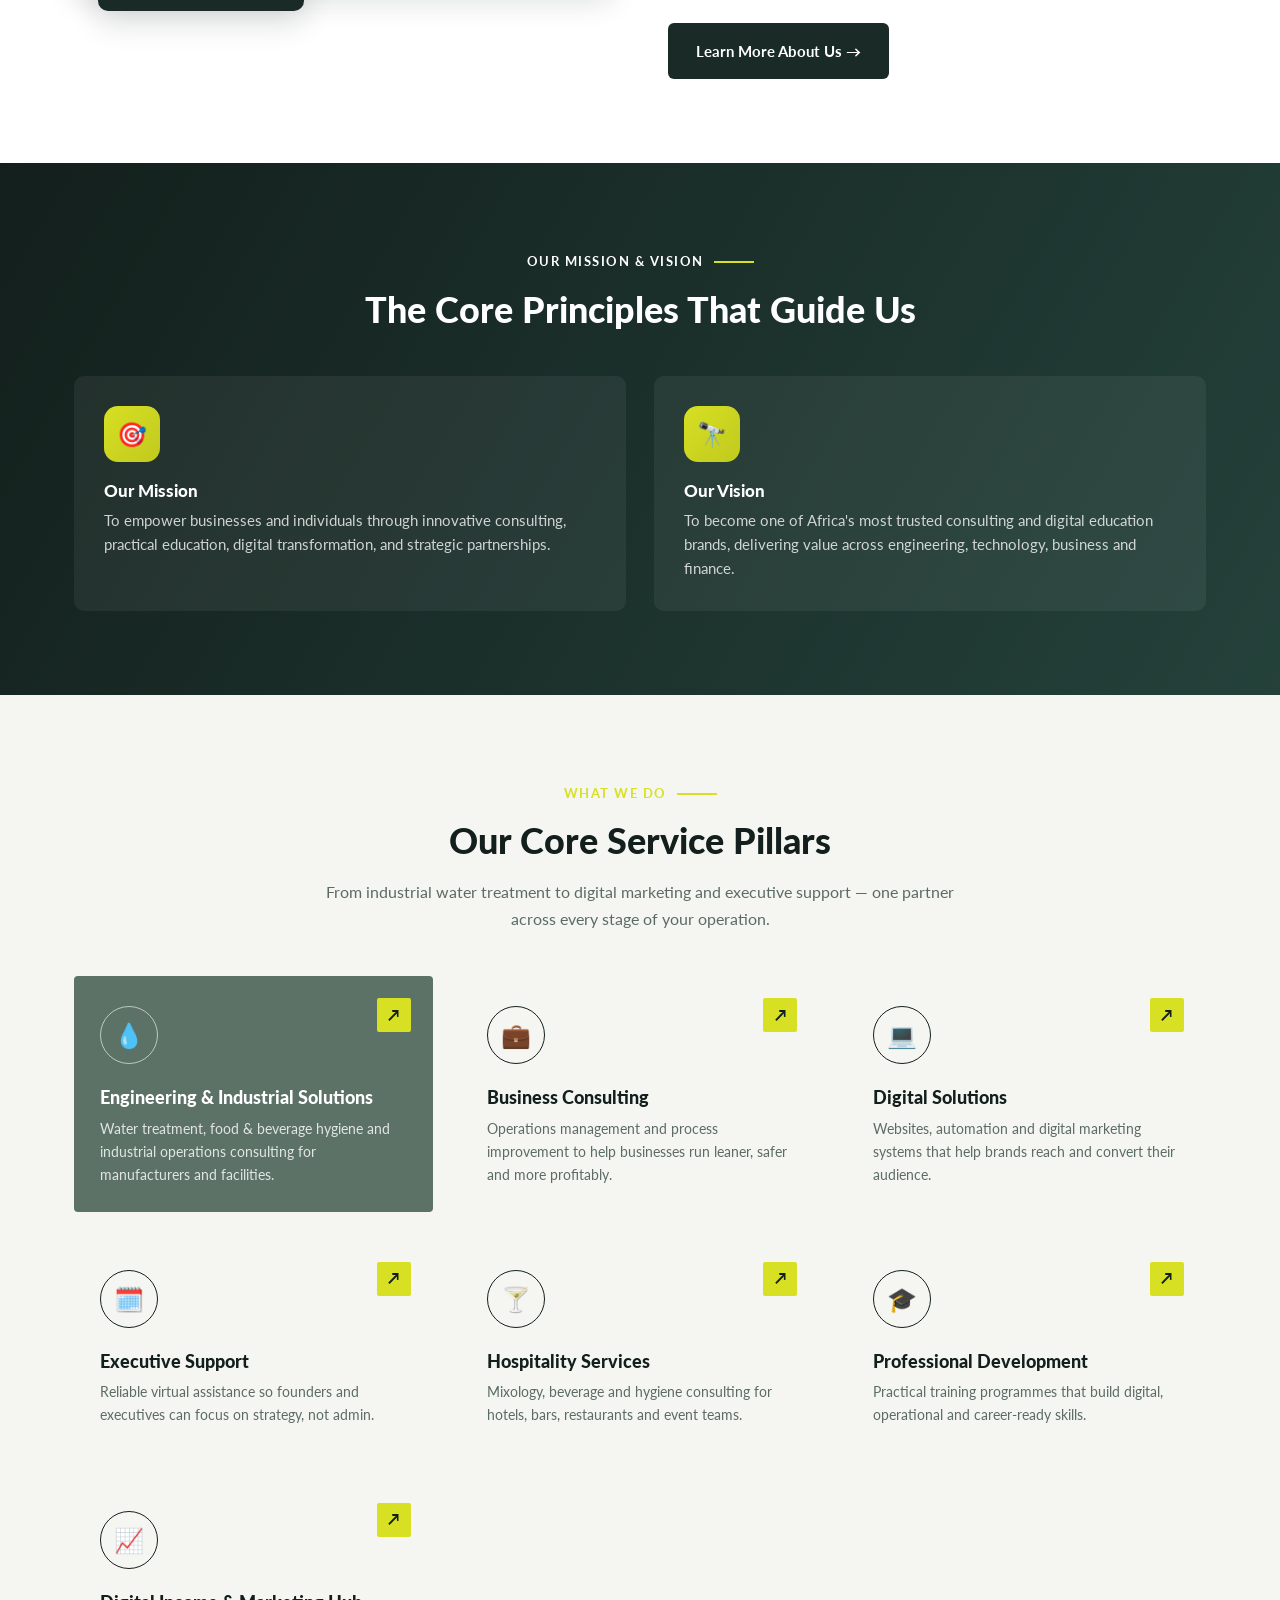
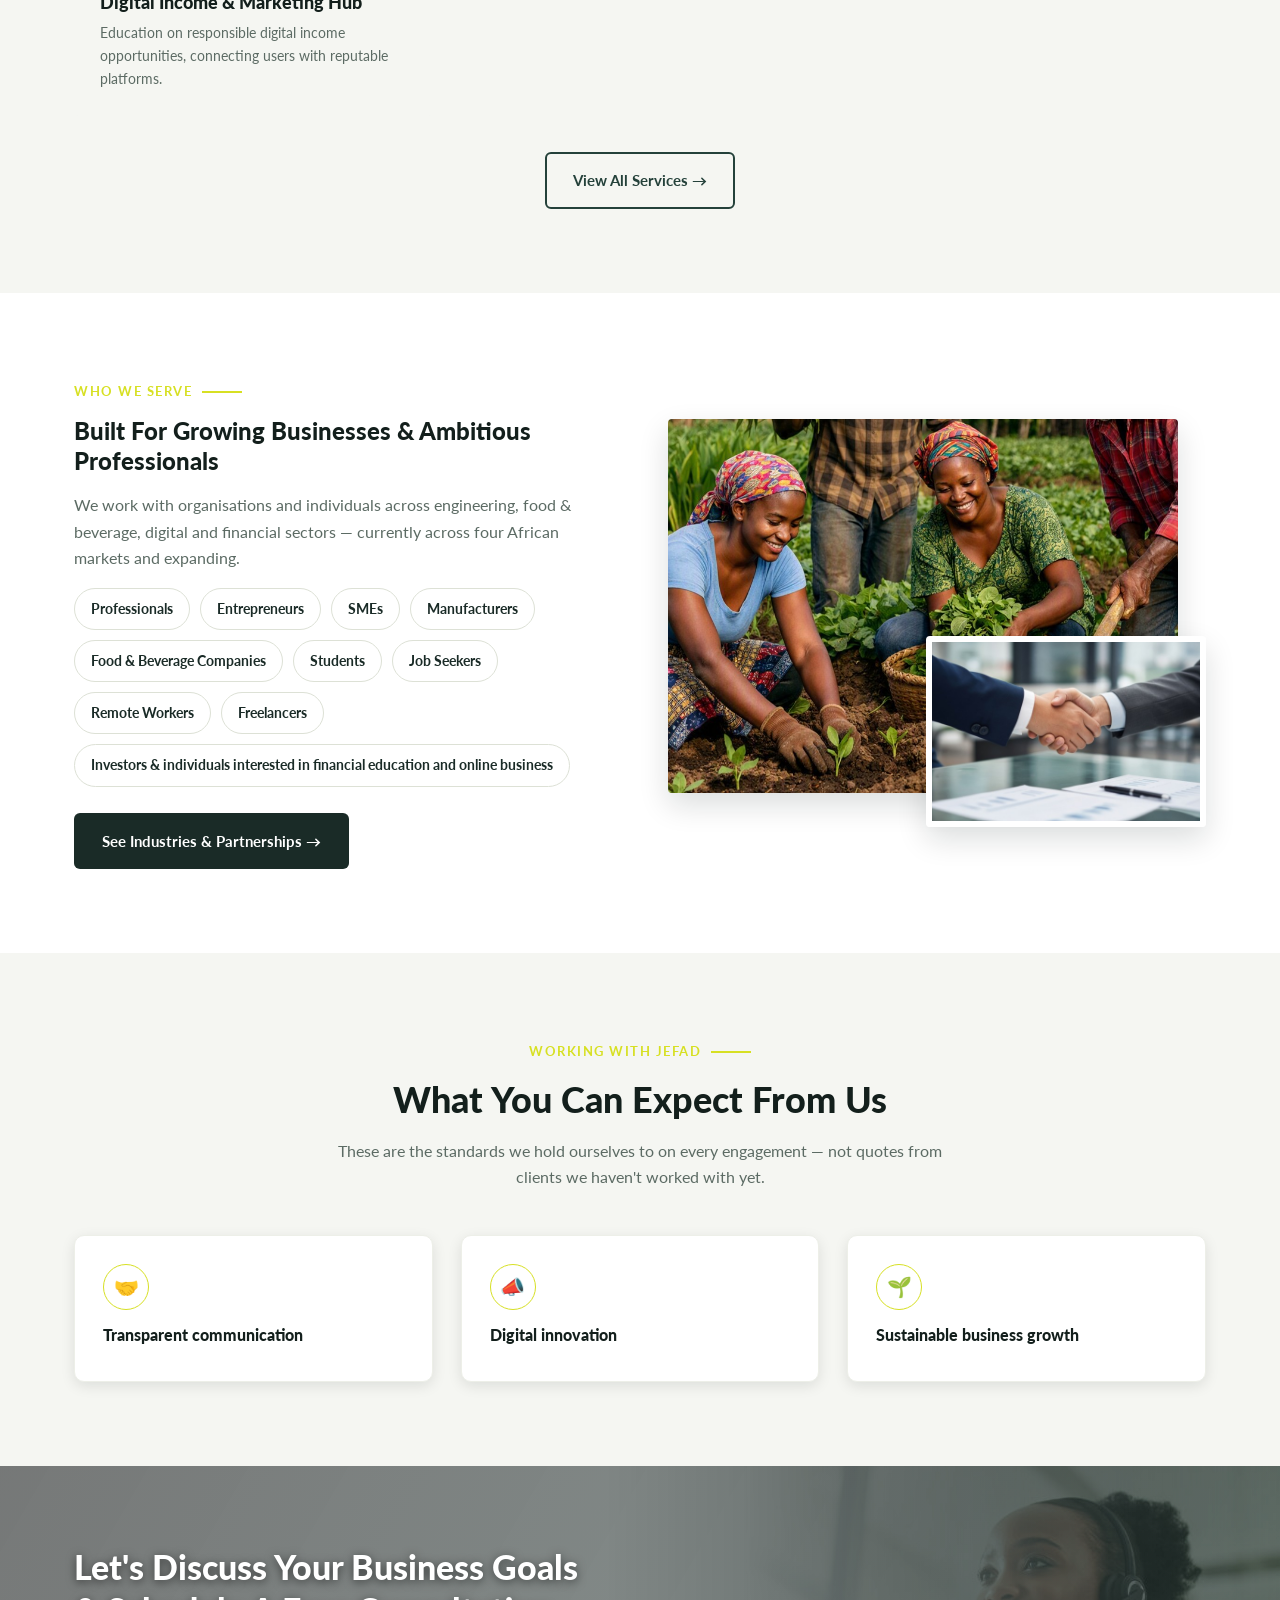
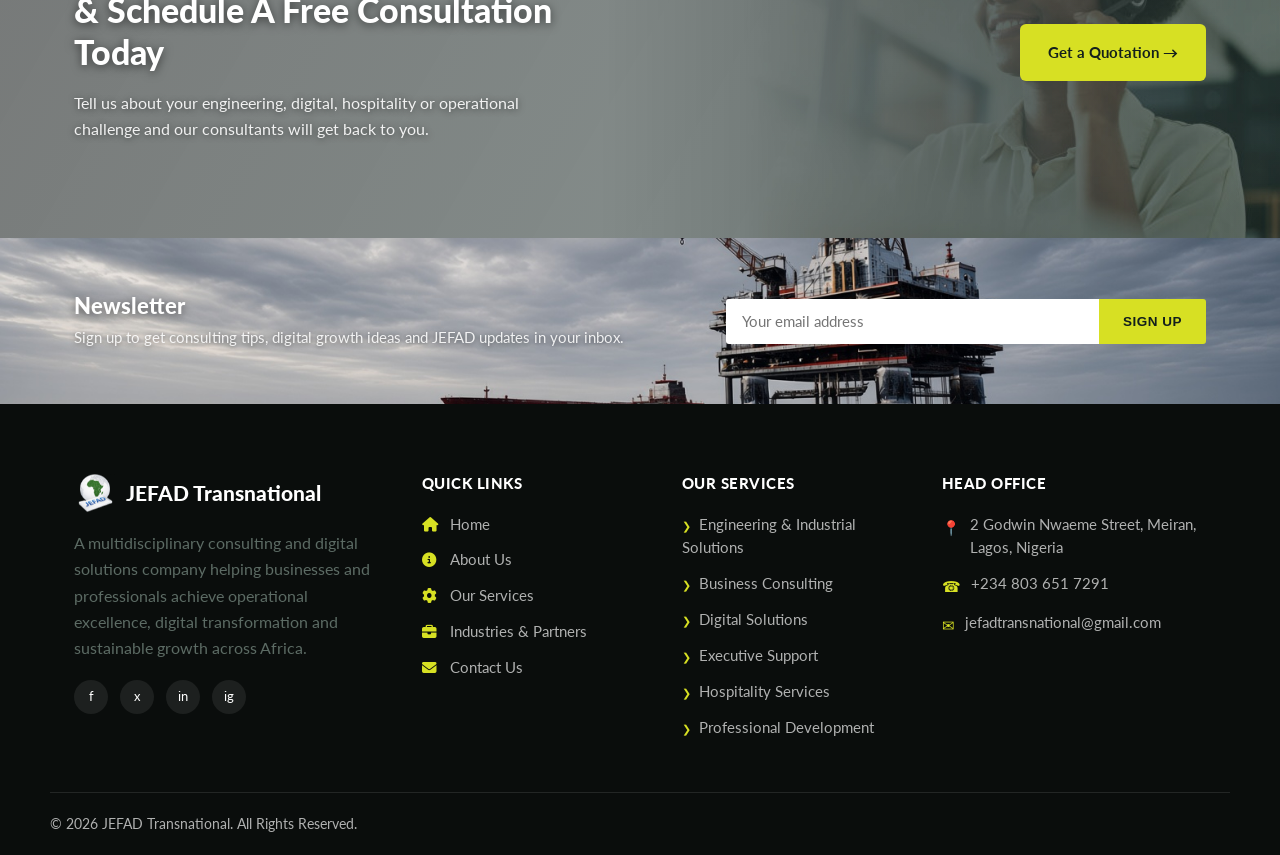
==== commit 6a253f11: "Update index.html" ====
--- a/index.html
+++ b/index.html
@@ -427,7 +427,7 @@
 .cta-band {
   position: relative;
   color: var(--white);
-  background: linear-gradient(120deg, rgba(10,15,14,0.48), rgba(36,65,58,0.42)), url("image/digital-office.jpg") center/cover;
+  background: linear-gradient(120deg, rgba(10,15,14,0.48), rgba(36,65,58,0.42)), url("image/bell.jpg") center/cover;
 }
 .cta-band .container { padding: 80px 24px; display: flex; justify-content: space-between; align-items: center; gap: 40px; flex-wrap: wrap; }
 .cta-band h2 { color: var(--white); max-width: 520px; font-size: clamp(24px, 3vw, 34px); text-shadow: 0 2px 10px rgba(0,0,0,0.55); }
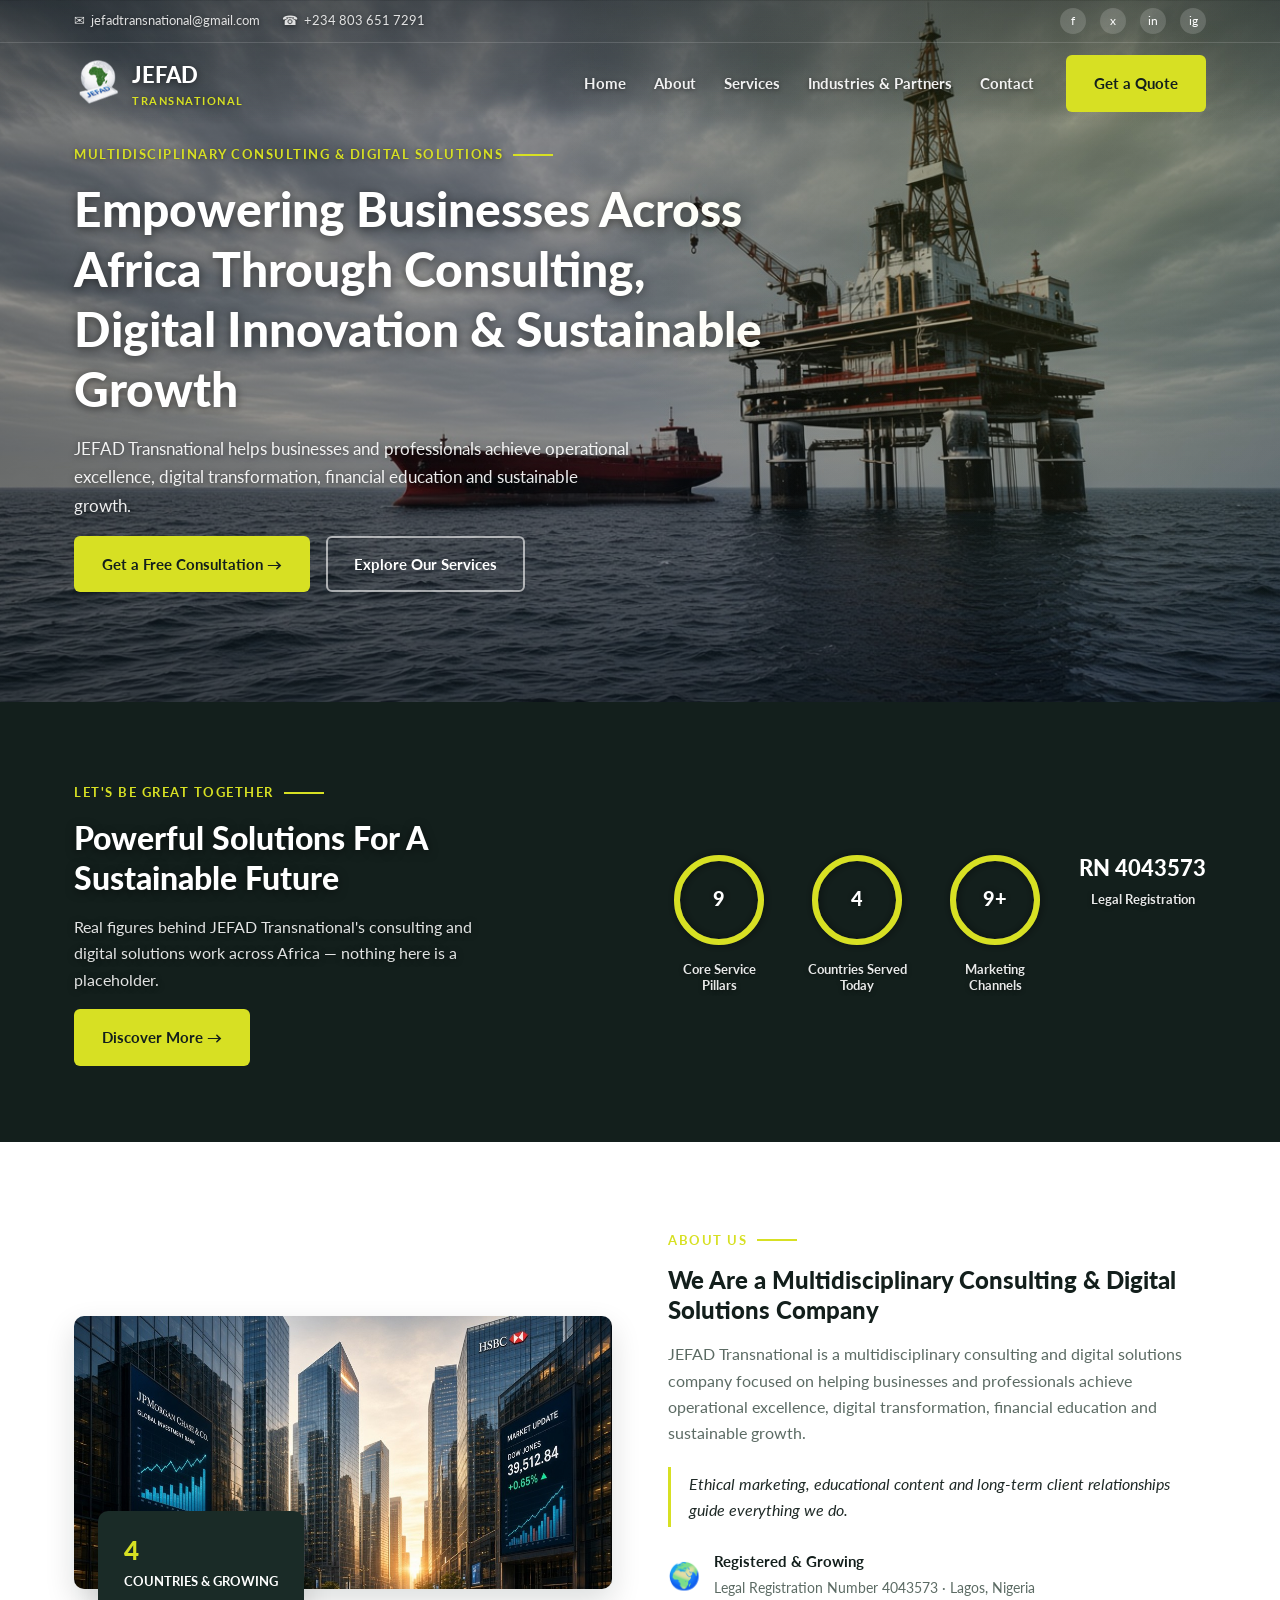
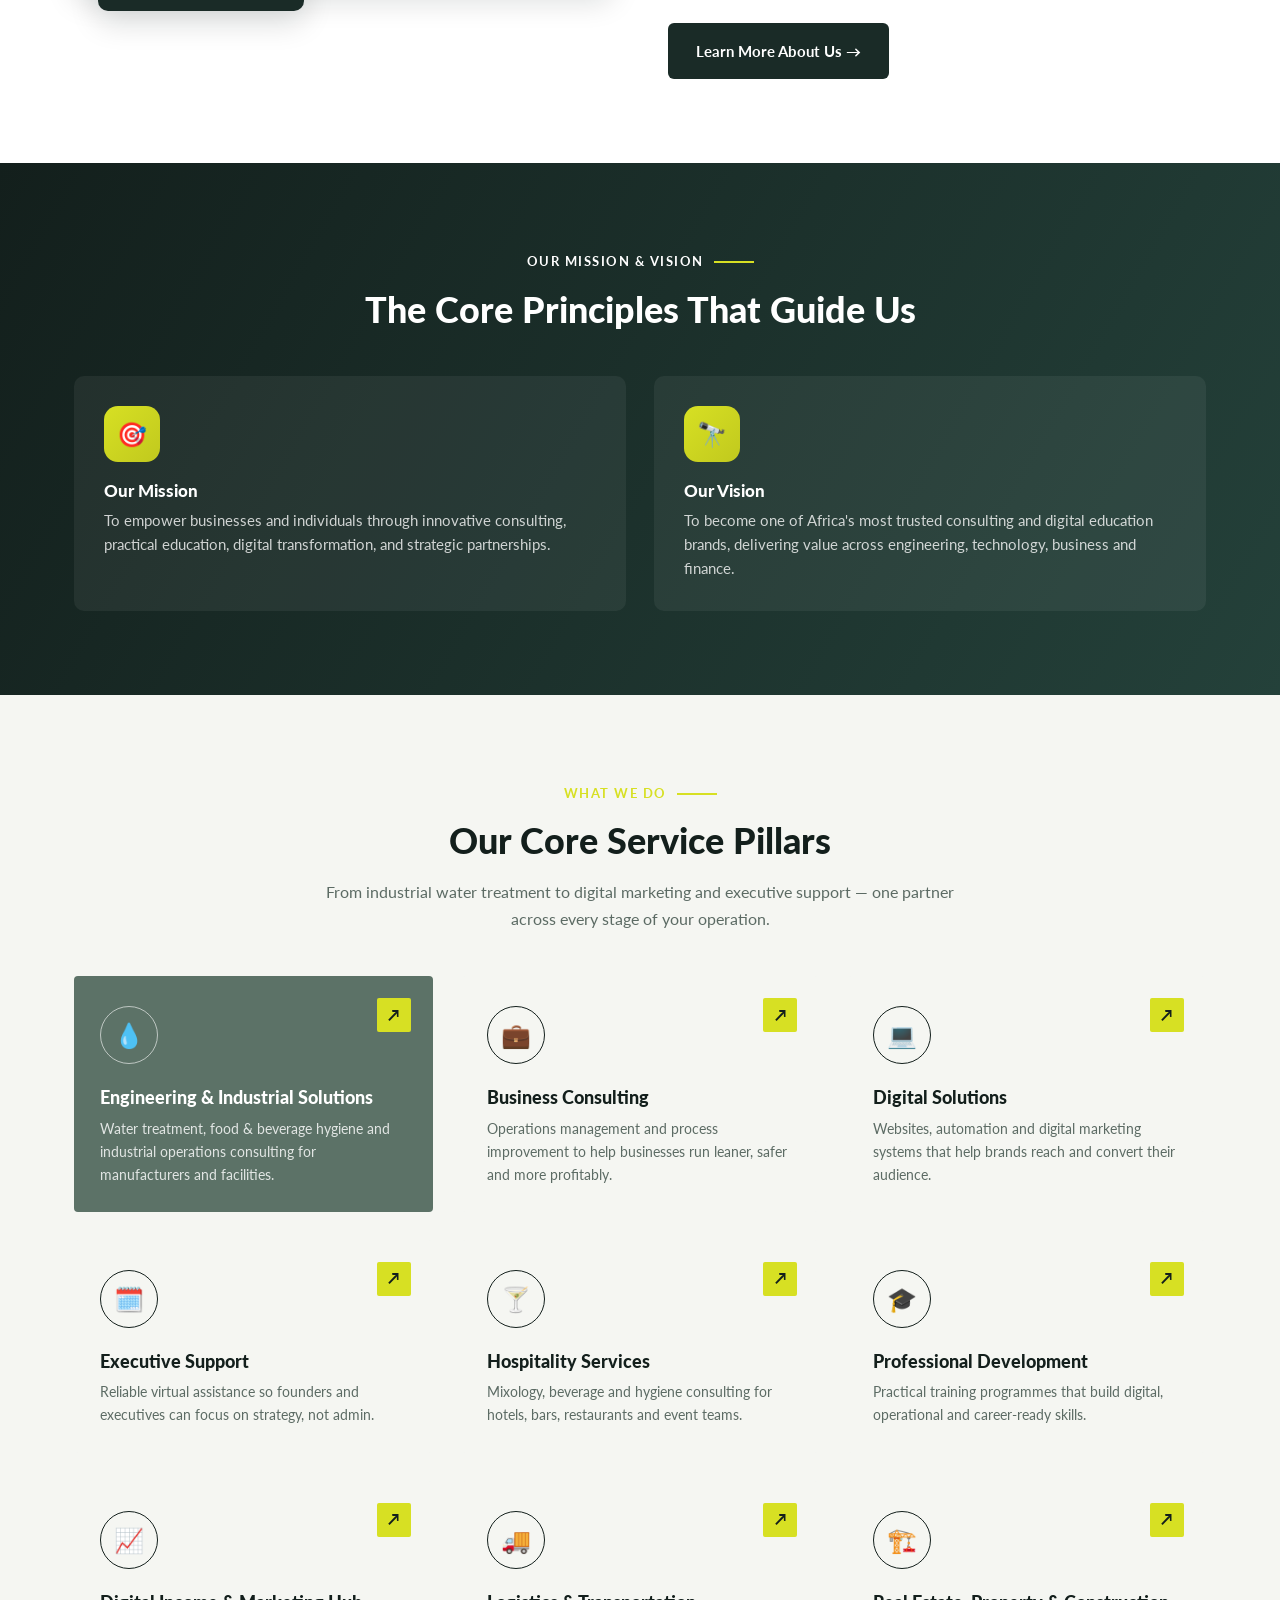
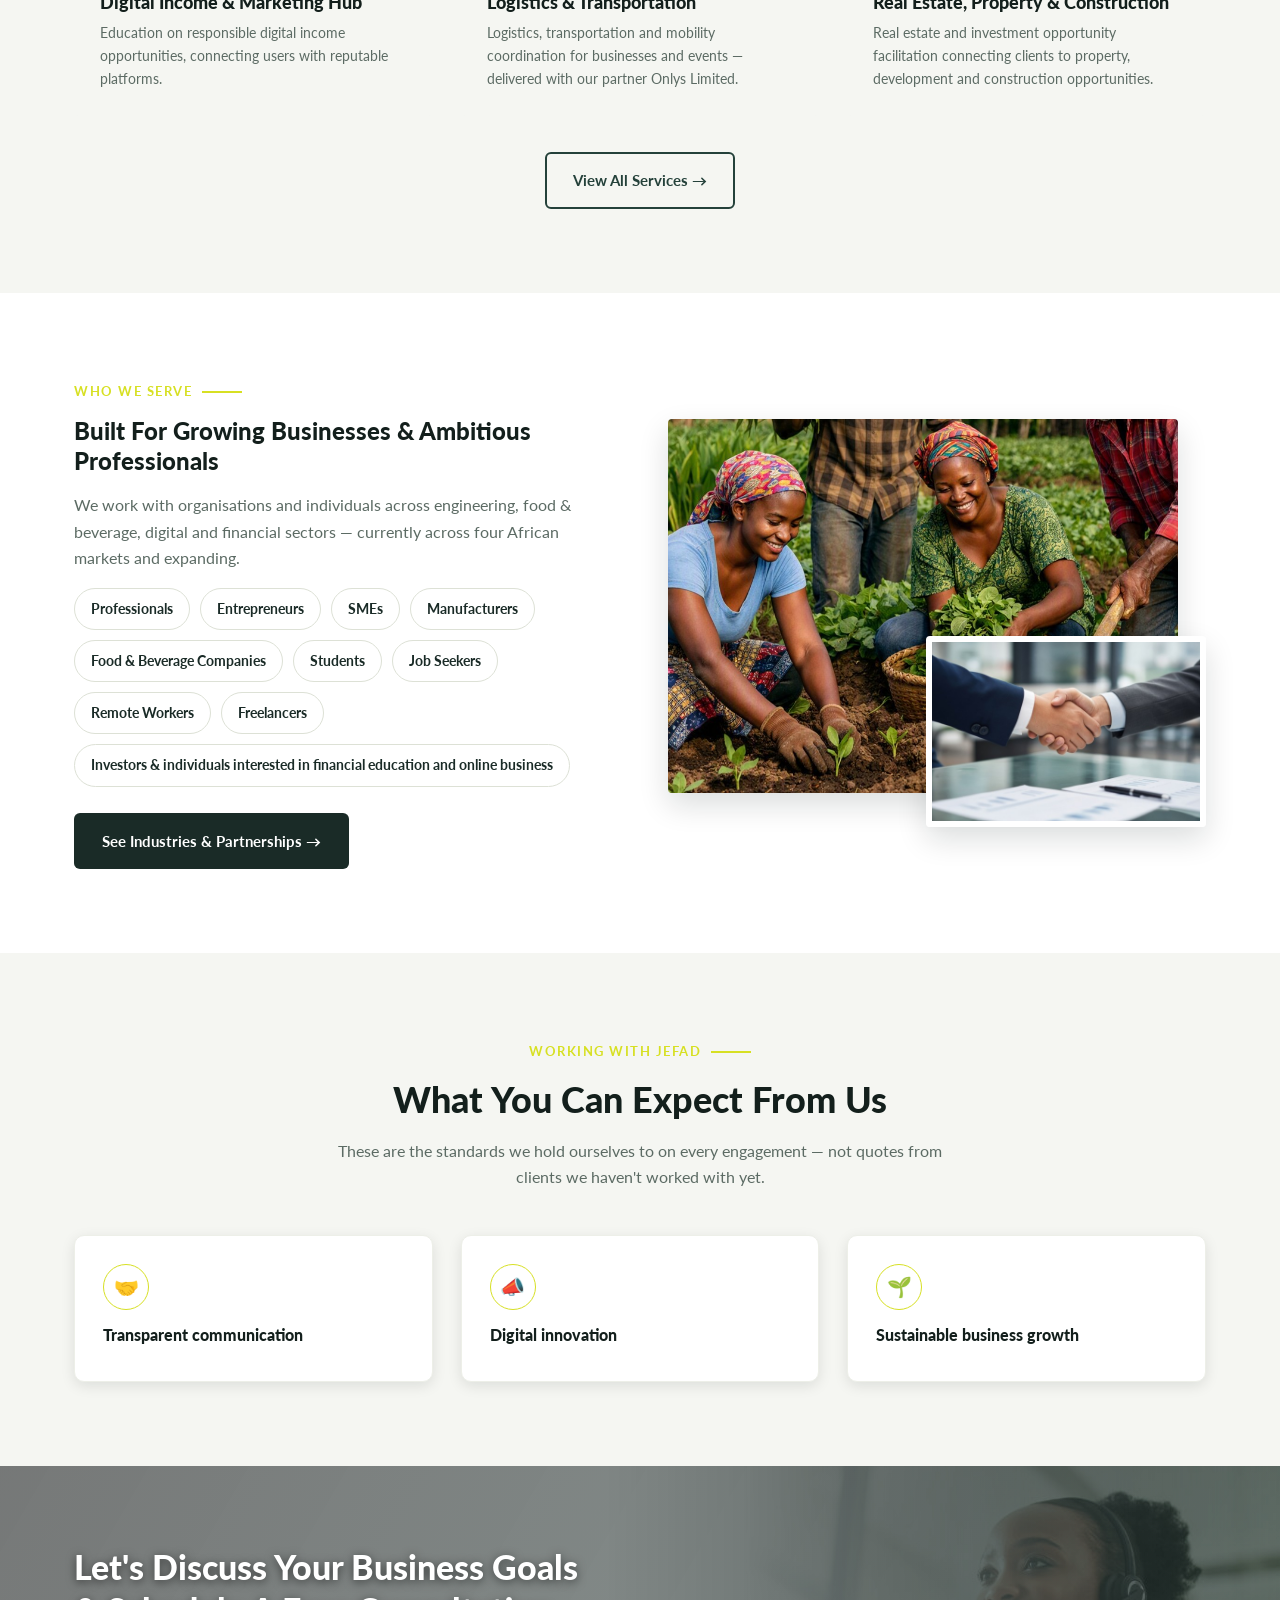
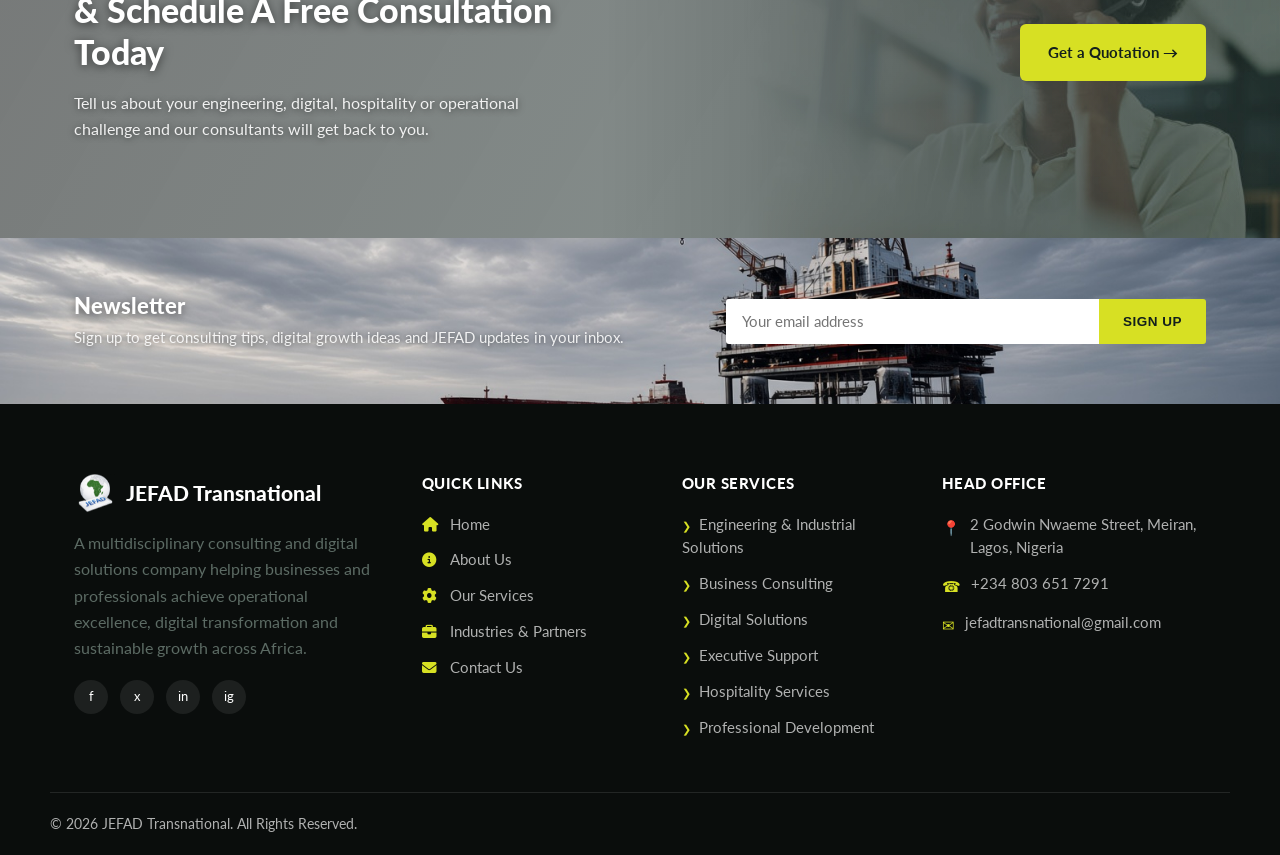
==== commit 9906cc18: "Add files via upload" ====
--- a/index.html
+++ b/index.html
@@ -755,7 +755,7 @@
         <li class="nav-item-services">
           <a href="services.html">Services</a>
           <button type="button" class="nav-subtoggle" aria-label="Show services list" aria-expanded="false">&#8250;</button>
-          <ul class="nav-sublist" id="nav-services-sub"><li><a href="services.html#service-engineering-and-industrial-solutions">Engineering &amp; Industrial Solutions</a></li><li><a href="services.html#service-business-consulting">Business Consulting</a></li><li><a href="services.html#service-digital-solutions">Digital Solutions</a></li><li><a href="services.html#service-executive-support">Executive Support</a></li><li><a href="services.html#service-hospitality-services">Hospitality Services</a></li><li><a href="services.html#service-professional-development">Professional Development</a></li><li><a href="services.html#service-digital-income-and-marketing-hub">Digital Income &amp; Marketing Hub</a></li></ul>
+          <ul class="nav-sublist" id="nav-services-sub"><li><a href="services.html#service-engineering-and-industrial-solutions">Engineering &amp; Industrial Solutions</a></li><li><a href="services.html#service-business-consulting">Business Consulting</a></li><li><a href="services.html#service-digital-solutions">Digital Solutions</a></li><li><a href="services.html#service-executive-support">Executive Support</a></li><li><a href="services.html#service-hospitality-services">Hospitality Services</a></li><li><a href="services.html#service-professional-development">Professional Development</a></li><li><a href="services.html#service-digital-income-and-marketing-hub">Digital Income &amp; Marketing Hub</a></li><li><a href="services.html#service-logistics-and-transportation">Logistics &amp; Transportation</a></li><li><a href="services.html#service-real-estate-property-and-construction">Real Estate, Property &amp; Construction</a></li></ul>
         </li>
         <li><a href="industries.html">Industries &amp; Partners</a></li>
         <li><a href="contact.html">Contact</a></li>
@@ -790,7 +790,7 @@
       <p>Real figures behind JEFAD Transnational's consulting and digital solutions work across Africa — nothing here is a placeholder.</p>
       <a href="about.html" class="btn btn-orange">Discover More →</a>
     </div>
-    <div id="home-rings" class="ring-grid"><div class="ring"><svg width="100" height="100" viewBox="0 0 100 100"><circle cx="50" cy="50" r="42" fill="none" stroke="rgba(255,255,255,0.18)" stroke-width="6"></circle><circle cx="50" cy="50" r="42" fill="none" stroke="#d7e023" stroke-width="6" stroke-linecap="round" stroke-dasharray="263.89378290154264" stroke-dashoffset="0.0"></circle><text x="50" y="56" text-anchor="middle" class="ring-num">6</text></svg><div class="ring-label">Core Service Pillars</div></div><div class="ring"><svg width="100" height="100" viewBox="0 0 100 100"><circle cx="50" cy="50" r="42" fill="none" stroke="rgba(255,255,255,0.18)" stroke-width="6"></circle><circle cx="50" cy="50" r="42" fill="none" stroke="#d7e023" stroke-width="6" stroke-linecap="round" stroke-dasharray="263.89378290154264" stroke-dashoffset="0.0"></circle><text x="50" y="56" text-anchor="middle" class="ring-num">4</text></svg><div class="ring-label">Countries Served Today</div></div><div class="ring"><svg width="100" height="100" viewBox="0 0 100 100"><circle cx="50" cy="50" r="42" fill="none" stroke="rgba(255,255,255,0.18)" stroke-width="6"></circle><circle cx="50" cy="50" r="42" fill="none" stroke="#d7e023" stroke-width="6" stroke-linecap="round" stroke-dasharray="263.89378290154264" stroke-dashoffset="0.0"></circle><text x="50" y="56" text-anchor="middle" class="ring-num">9+</text></svg><div class="ring-label">Marketing Channels</div></div><div class="ring" style="width:auto;"><div style="font-size:22px;font-weight:900;color:#fff;margin-bottom:6px;">RN 4043573</div><div class="ring-label">Legal Registration</div></div></div>
+    <div id="home-rings" class="ring-grid"><div class="ring"><svg width="100" height="100" viewBox="0 0 100 100"><circle cx="50" cy="50" r="42" fill="none" stroke="rgba(255,255,255,0.18)" stroke-width="6"></circle><circle cx="50" cy="50" r="42" fill="none" stroke="#d7e023" stroke-width="6" stroke-linecap="round" stroke-dasharray="263.89378290154264" stroke-dashoffset="0.0"></circle><text x="50" y="56" text-anchor="middle" class="ring-num">9</text></svg><div class="ring-label">Core Service Pillars</div></div><div class="ring"><svg width="100" height="100" viewBox="0 0 100 100"><circle cx="50" cy="50" r="42" fill="none" stroke="rgba(255,255,255,0.18)" stroke-width="6"></circle><circle cx="50" cy="50" r="42" fill="none" stroke="#d7e023" stroke-width="6" stroke-linecap="round" stroke-dasharray="263.89378290154264" stroke-dashoffset="0.0"></circle><text x="50" y="56" text-anchor="middle" class="ring-num">4</text></svg><div class="ring-label">Countries Served Today</div></div><div class="ring"><svg width="100" height="100" viewBox="0 0 100 100"><circle cx="50" cy="50" r="42" fill="none" stroke="rgba(255,255,255,0.18)" stroke-width="6"></circle><circle cx="50" cy="50" r="42" fill="none" stroke="#d7e023" stroke-width="6" stroke-linecap="round" stroke-dasharray="263.89378290154264" stroke-dashoffset="0.0"></circle><text x="50" y="56" text-anchor="middle" class="ring-num">9+</text></svg><div class="ring-label">Marketing Channels</div></div><div class="ring" style="width:auto;"><div style="font-size:22px;font-weight:900;color:#fff;margin-bottom:6px;">RN 4043573</div><div class="ring-label">Legal Registration</div></div></div>
   </div>
 </section>
 
@@ -850,7 +850,7 @@
       <h2>Our Core Service Pillars</h2>
       <p>From industrial water treatment to digital marketing and executive support — one partner across every stage of your operation.</p>
     </div>
-    <div id="home-services" class="grid grid-3"><article class="service-tile highlight"><div class="num-icon">💧</div><span class="corner-link">&#8599;</span><h3>Engineering &amp; Industrial Solutions</h3><p>Water treatment, food &amp; beverage hygiene and industrial operations consulting for manufacturers and facilities.</p></article><article class="service-tile"><div class="num-icon">💼</div><span class="corner-link">&#8599;</span><h3>Business Consulting</h3><p>Operations management and process improvement to help businesses run leaner, safer and more profitably.</p></article><article class="service-tile"><div class="num-icon">💻</div><span class="corner-link">&#8599;</span><h3>Digital Solutions</h3><p>Websites, automation and digital marketing systems that help brands reach and convert their audience.</p></article><article class="service-tile"><div class="num-icon">🗓️</div><span class="corner-link">&#8599;</span><h3>Executive Support</h3><p>Reliable virtual assistance so founders and executives can focus on strategy, not admin.</p></article><article class="service-tile"><div class="num-icon">🍸</div><span class="corner-link">&#8599;</span><h3>Hospitality Services</h3><p>Mixology, beverage and hygiene consulting for hotels, bars, restaurants and event teams.</p></article><article class="service-tile"><div class="num-icon">🎓</div><span class="corner-link">&#8599;</span><h3>Professional Development</h3><p>Practical training programmes that build digital, operational and career-ready skills.</p></article><article class="service-tile"><div class="num-icon">📈</div><span class="corner-link">&#8599;</span><h3>Digital Income &amp; Marketing Hub</h3><p>Education on responsible digital income opportunities, connecting users with reputable platforms.</p></article></div>
+    <div id="home-services" class="grid grid-3"><article class="service-tile highlight"><div class="num-icon">💧</div><span class="corner-link">&#8599;</span><h3>Engineering &amp; Industrial Solutions</h3><p>Water treatment, food &amp; beverage hygiene and industrial operations consulting for manufacturers and facilities.</p></article><article class="service-tile"><div class="num-icon">💼</div><span class="corner-link">&#8599;</span><h3>Business Consulting</h3><p>Operations management and process improvement to help businesses run leaner, safer and more profitably.</p></article><article class="service-tile"><div class="num-icon">💻</div><span class="corner-link">&#8599;</span><h3>Digital Solutions</h3><p>Websites, automation and digital marketing systems that help brands reach and convert their audience.</p></article><article class="service-tile"><div class="num-icon">🗓️</div><span class="corner-link">&#8599;</span><h3>Executive Support</h3><p>Reliable virtual assistance so founders and executives can focus on strategy, not admin.</p></article><article class="service-tile"><div class="num-icon">🍸</div><span class="corner-link">&#8599;</span><h3>Hospitality Services</h3><p>Mixology, beverage and hygiene consulting for hotels, bars, restaurants and event teams.</p></article><article class="service-tile"><div class="num-icon">🎓</div><span class="corner-link">&#8599;</span><h3>Professional Development</h3><p>Practical training programmes that build digital, operational and career-ready skills.</p></article><article class="service-tile"><div class="num-icon">📈</div><span class="corner-link">&#8599;</span><h3>Digital Income &amp; Marketing Hub</h3><p>Education on responsible digital income opportunities, connecting users with reputable platforms.</p></article><article class="service-tile"><div class="num-icon">🚚</div><span class="corner-link">&#8599;</span><h3>Logistics &amp; Transportation</h3><p>Logistics, transportation and mobility coordination for businesses and events — delivered with our partner Onlys Limited.</p></article><article class="service-tile"><div class="num-icon">🏗️</div><span class="corner-link">&#8599;</span><h3>Real Estate, Property &amp; Construction</h3><p>Real estate and investment opportunity facilitation connecting clients to property, development and construction opportunities.</p></article></div>
     <div class="text-center" style="margin-top:36px;">
       <a href="services.html" class="btn btn-outline-navy">View All Services →</a>
     </div>
@@ -959,4 +959,4 @@
 <script src="js/config.js"></script>
 <script src="js/main.js"></script>
 </body>
-</html>
+</html>
